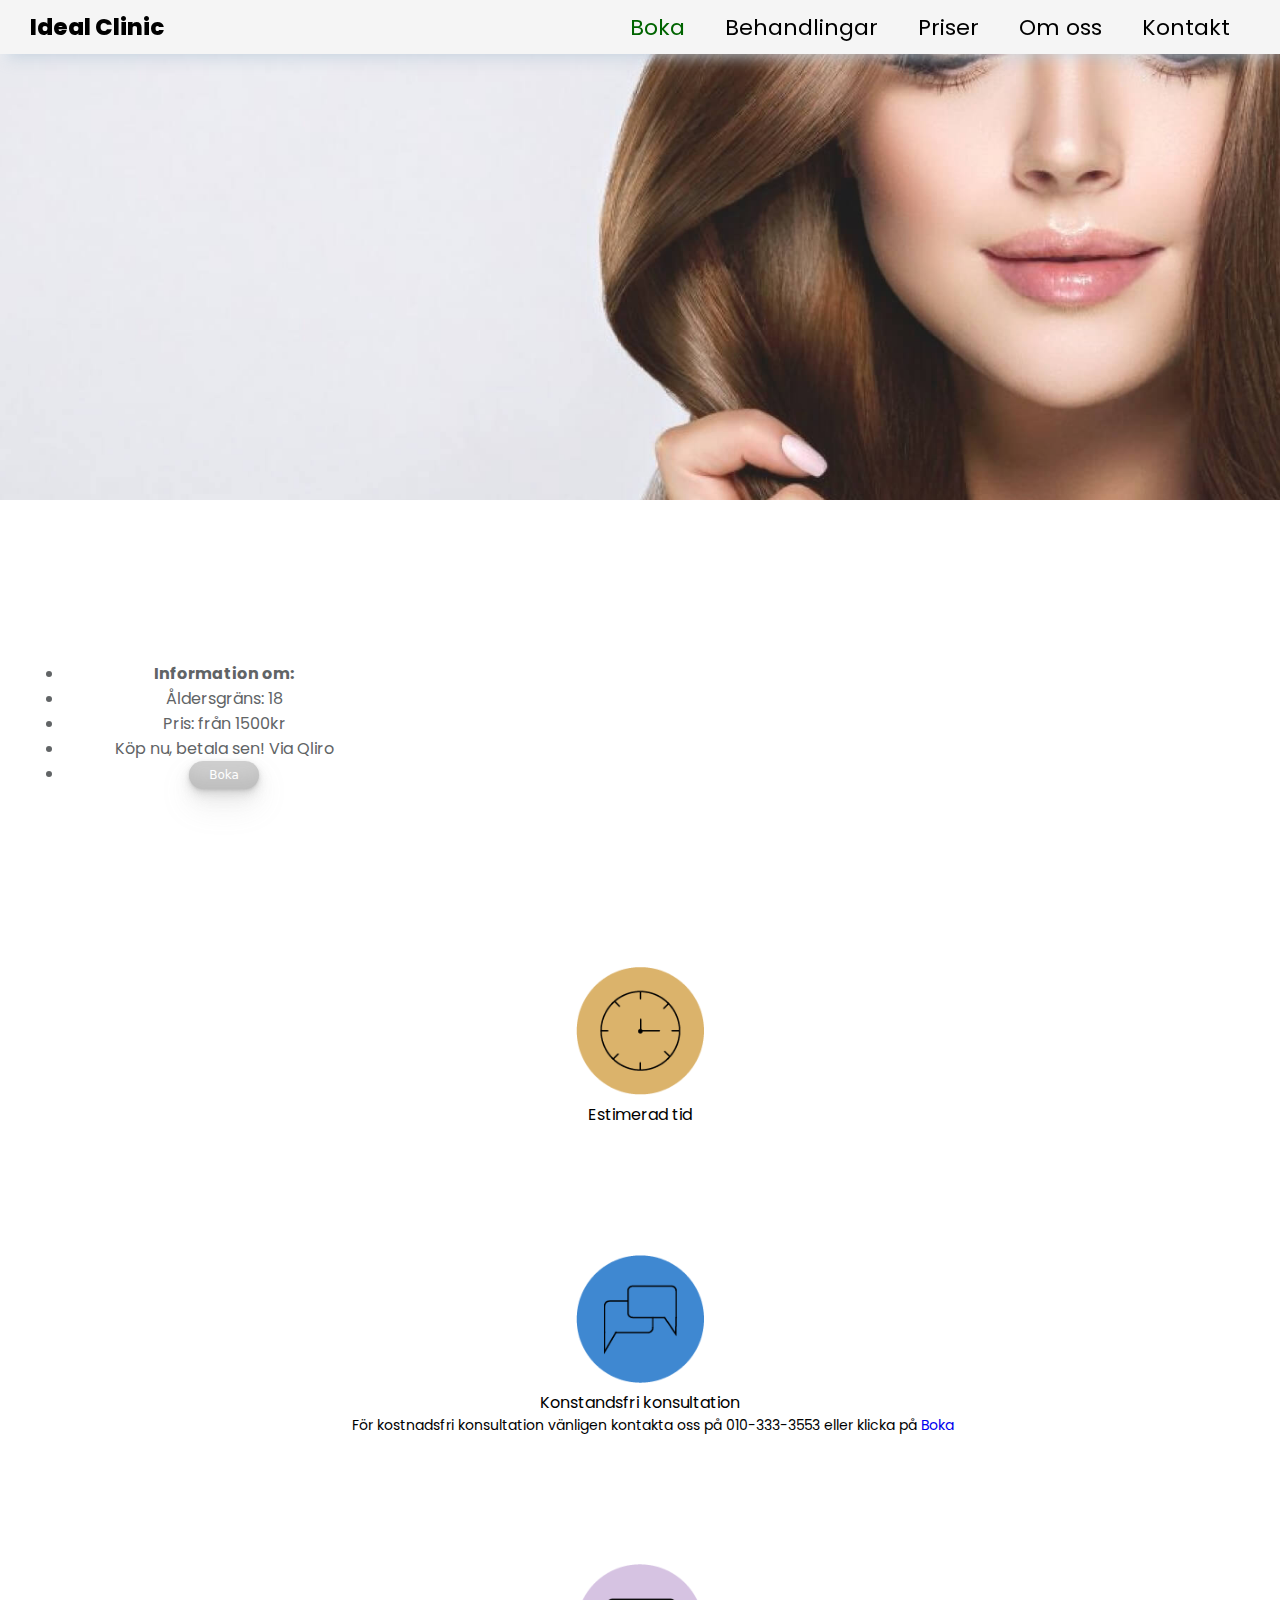
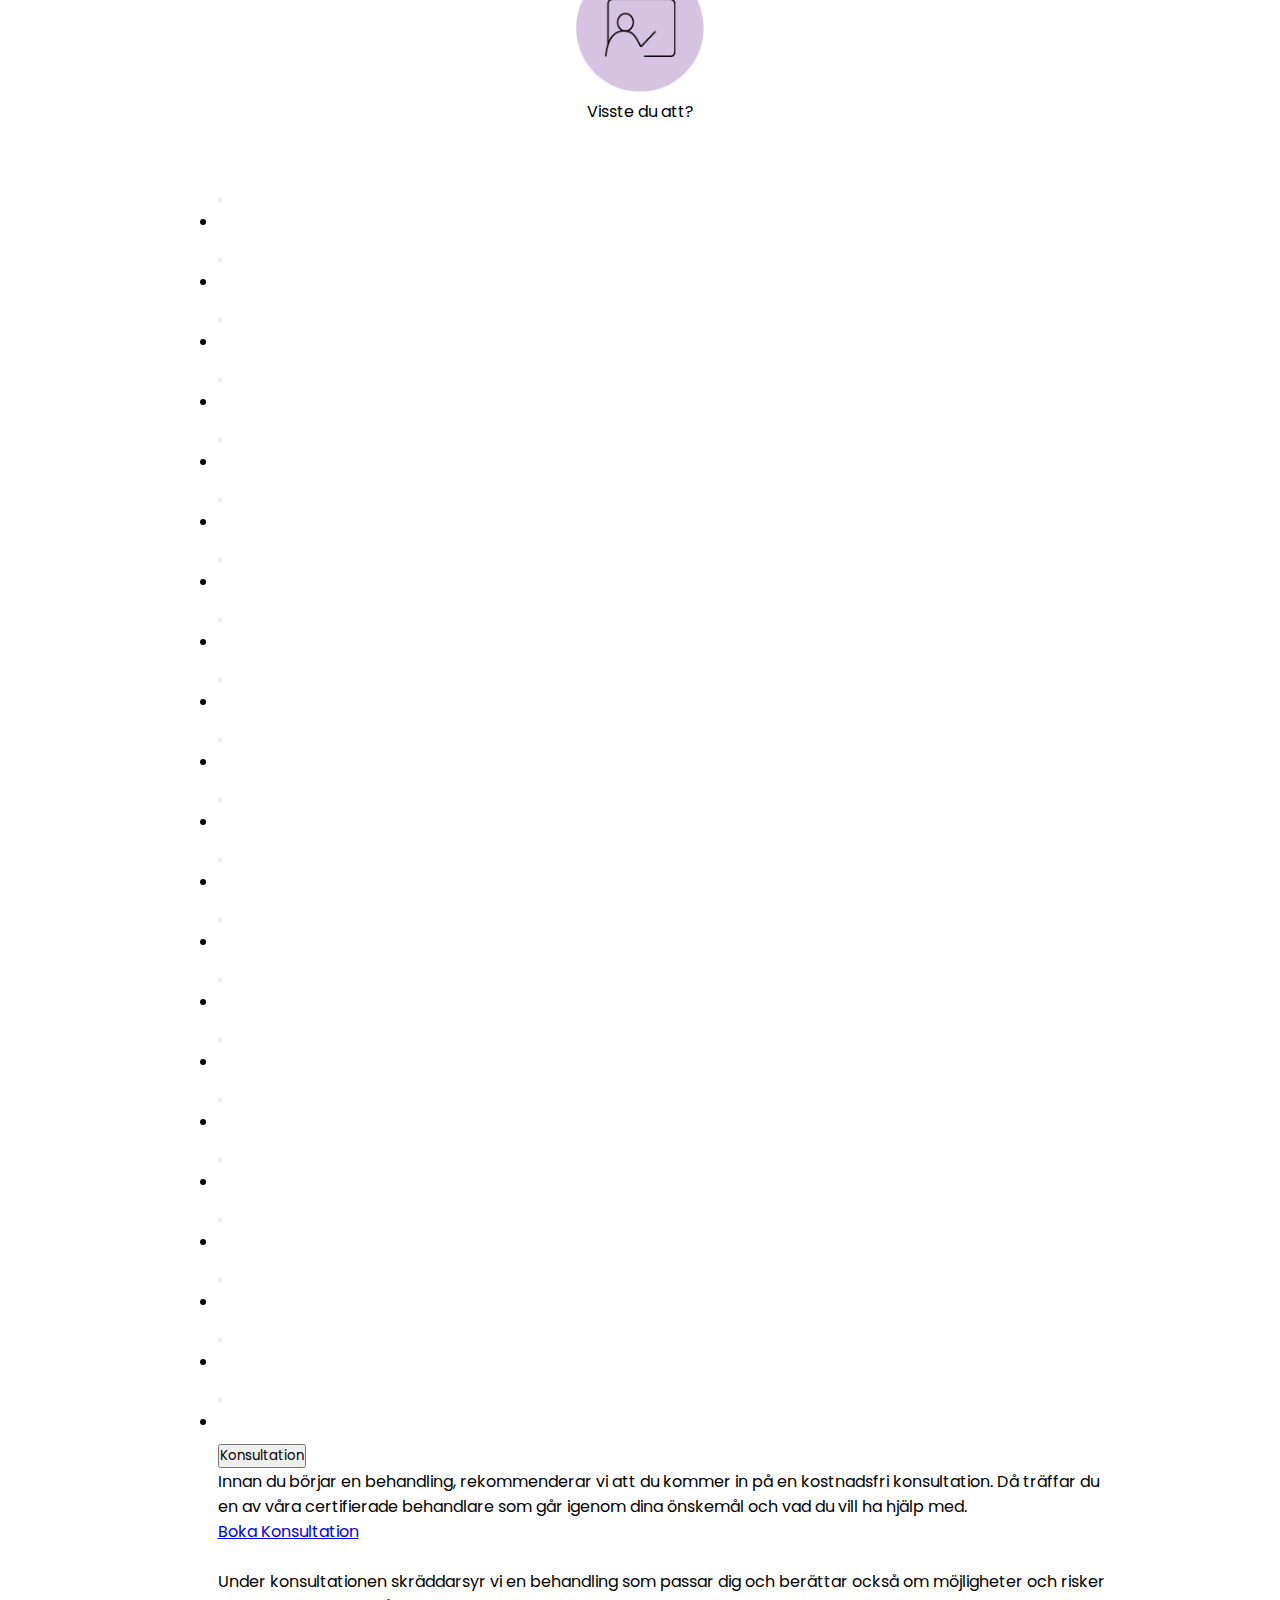
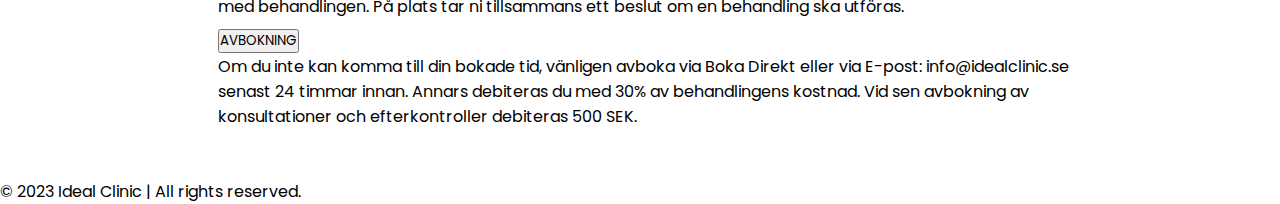
==== behandlingar.html @ f73b35e4 "Inserted info and screen adapt" ====
<!DOCTYPE html>
<html lang="en">
<head>
    <meta charset="UTF-8">
    <meta http-equiv="X-UA-Compatible" content="IE=edge">
    <meta name="viewport" content="width=device-width, initial-scale=1.0">
    <title>Behandlingar</title>
    <link rel="preconnect" href="https://fonts.googleapis.com" />
    <link rel="preconnect" href="https://fonts.gstatic.com" crossorigin />
    <link href="https://fonts.googleapis.com/css2?family=Poppins:wght@300&display=swap"rel="stylesheet"/>
    <link
    href="https://cdn.jsdelivr.net/npm/bootstrap@5.3.0-alpha1/dist/css/bootstrap.min.css"
    rel="stylesheet"
    integrity="sha384-GLhlTQ8iRABdZLl6O3oVMWSktQOp6b7In1Zl3/Jr59b6EGGoI1aFkw7cmDA6j6gD"
    crossorigin="anonymous"/>
    <script src="./js/app.js" defer></script>
    <script src="./js/behandlingar.js" defer></script>
    <link rel="stylesheet" href="./styles/behandlingarstyles.css">
</head>
<body>

<header>
        <a href="index.html" id="MainLogo" class="logoNav">Ideal Clinic</a>
        <div class="hamburger-on"></div>
        <ul class="nav-links">
          <li><a id="bokaText" href="#">Boka </a></li>
          <li><a href="index.html">Behandlingar </a></li>
          <li><a href="priser.html">Priser </a></li>
          <li><a href="omoss.html">Om oss </a></li>
          <li><a href="kontakt.html">Kontakt </a></li>
        </ul> 
      </header>



      <div class="toast-container position-fixed bottom-0 end-0 p-3">
        <div class="toast toast-bottom-center" id="toast-example" role="alert" aria-live="assertive" aria-atomic="true">
          <div class="toast-header">
            <strong class="me-auto">Välkommen!</strong>
            <button type="button" class="btn-close" data-bs-dismiss="toast" aria-label="Close"></button>
          </div>
          <div class="toast-body">
            30% rabatt på samtliga behandlingar hela mars!
          </div>
        </div>
      </div>

        <div id ="niceHair" class="container1">
            <img id ="hairPic" src="./images/niceHair.jpg" alt="">
            <h5 id = "behandlingsRubrik"></h5>
        </div>

          <section id="shortSection">
              <div class="container">
                <div class="row">
                  
                  <div class="col-md-8" id = "shortAboutCol">
                    <table>
                      <div id="shortAbout">                      
                        <div id="shortTextAbout">
                            <h2 id="shortH2">
                                <span id="blueText">  <p id ="miniRubrik"></p></span>
                              </h2>
                                <div id = "textDiv">
                                      <p id="pshortText"></p>
                                      <p id ="miniRubrik2"></p>
                                      <p id ="firststyckeText"></p>
                                      <p id ="miniRubrik3"></p>
                                      <p id ="secondstyckeText"></p>
                                      <h6 id ="miniRubrik4"></h6>
                                      <p id ="thirdstyckeText"></p>
                                      <h6 id ="miniRubrik5"></h6>
                                      <p id = "fourthstyckeText"></p>
                                </div>
                            </div>
                       </div>
                    </table>
                  </div>

                  <div class="col-md-4" id="shortAboutDol">
                    <table>
                        <div id = "infoCard"class="card" style="width: 20rem;">
                          <ul class="list-group list-group-flush">
                            <li class="list-group-item" id ="informationomRubrik"><h4>Information om:</h4><h6 id ="informationOm"></h6> </li>
                            <li class="list-group-item">Åldersgräns: 18</li>
                            <li class="list-group-item" id ="InfoCardPrice">Pris: från 1500kr</li>
                            <li class="list-group-item">Köp nu, betala sen! Via Qliro</li>
                            <li class="list-group-item"><button id ="infocardBooka">Boka</button></li>

                          </ul>
                        </div>
                    </table>
                </div>
              </div>
          </section>

          <div class="row">

            <div class="col-md-4">
              <table>
                <div class ="funnyImageTextDiv">
                  <img  class ="funnyImage" src="./images/EstimeradTid.png" alt="">
                  <p>Estimerad tid</p>
                  <p class = "funnyimageText" id ="EstimeradTidText"></p>
                </div>
              </table>
            </div>

            <div class="col-md-4">
              <table>
                
                <div class ="funnyImageTextDiv">

                    <img class ="funnyImage" src="./images/KostandsfriKonsultation.png" alt="">
                    <p>Konstandsfri konsultation</p>
                    <!-- lägg href här t boka.se på boka -->
                    <p class = "funnyimageText" id ="konsultationstext">För kostnadsfri konsultation vänligen kontakta oss på 010-333-3553 eller klicka på <a id ="bokaSneaky"href="https://www.bokadirekt.se/places/ideal-clinic-50596">Boka</a></p>

                </div>
              </table>
            </div>
            <div class="col-md-4">
              <table>
                <div class ="funnyImageTextDiv">                
                  <img class ="funnyImage" src="./images/VissteduAtt.png" alt="">
                  <p>Visste du att?</p>
                  <p class = "funnyimageText" id ="vissteduAtt"></p>                
                </div>
              </table>
            </div>
          </div>

          <!-- #region Accordion -->

        <div class="accordion" id="accordionExample">
        <div class="accordion-item">
          <h2 class="accordion-header" id="headingOne">
            <button id = "dragspel1Rubrik" class="accordion-button collapsed" type="button" data-bs-toggle="collapse" data-bs-target="#collapseOne" aria-expanded="false" aria-controls="collapseOne">
            </button>
          </h2>
          <div id="collapseOne" class="accordion-collapse collapse" aria-labelledby="headingOne" data-bs-parent="#accordionExample">
            <div class="accordion-body">

              <ul>
                <li id ="dragspelFirstTip"></li>
              </ul>

            </div>
          </div>
        </div>
        <div class="accordion-item">
          <h2 class="accordion-header" id="headingTwo">
            <button id = "dragspel2Rubrik" class="accordion-button collapsed" type="button" data-bs-toggle="collapse" data-bs-target="#collapseTwo" aria-expanded="false" aria-controls="collapseTwo">
            </button>
          </h2>
          <div id="collapseTwo" class="accordion-collapse collapse" aria-labelledby="headingTwo" data-bs-parent="#accordionExample">
            <div class="accordion-body">

              <ul>

                <li id ="dragspel2FirstTip"></li>
              
                
              </ul>

            </div>
          </div>
        </div>
        
        <div class="accordion-item">
          <h2 class="accordion-header" id="headingThree">
            <button  id = "dragspel3Rubrik"class="accordion-button collapsed" type="button" data-bs-toggle="collapse" data-bs-target="#collapseThree" aria-expanded="false" aria-controls="collapseThree">
            </button>
          </h2>
          <div id="collapseThree" class="accordion-collapse collapse" aria-labelledby="headingThree" data-bs-parent="#accordionExample">
            <div class="accordion-body">
              <ul>

                <li id ="dragspel3FirstTip"></li>
              
              </ul>

            </div>
          </div>
        </div>



        <div class="accordion-item">
          <h2 class="accordion-header" id="headingFour">
            <button  id = "dragspel4Rubrik"class="accordion-button collapsed" type="button" data-bs-toggle="collapse" data-bs-target="#collapseFour" aria-expanded="false" aria-controls="collapseFour">
            </button>
          </h2>
          <div id="collapseFour" class="accordion-collapse collapse" aria-labelledby="headingFour" data-bs-parent="#accordionExample">
            <div class="accordion-body">
              <ul>
                <li id ="dragspel4FirstTip"></li>              
              </ul>

            </div>
          </div>
        </div>



        <div class="accordion-item">
          <h2 class="accordion-header" id="headingFive">
            <button  id = "dragspel5Rubrik"class="accordion-button collapsed" type="button" data-bs-toggle="collapse" data-bs-target="#collapseFive" aria-expanded="false" aria-controls="collapseFive">
            </button>
          </h2>
          <div id="collapseFive" class="accordion-collapse collapse" aria-labelledby="headingFive" data-bs-parent="#accordionExample">
            <div class="accordion-body">
              <ul>

                <li id ="dragspel5FirstTip"></li>
              
              </ul>

            </div>
          </div>
        </div>


        <div class="accordion-item">
          <h2 class="accordion-header" id="headingSix">
            <button  id = "dragspel6Rubrik"class="accordion-button collapsed" type="button" data-bs-toggle="collapse" data-bs-target="#collapseSix" aria-expanded="false" aria-controls="collapseSix">
            </button>
          </h2>
          <div id="collapseSix" class="accordion-collapse collapse" aria-labelledby="headingSix" data-bs-parent="#accordionExample">
            <div class="accordion-body">
              <ul>

                <li id ="dragspel6FirstTip"></li>
              
              </ul>

            </div>
          </div>
        </div>


        <div class="accordion-item">
          <h2 class="accordion-header" id="headingSeven">
            <button  id = "dragspel7Rubrik"class="accordion-button collapsed" type="button" data-bs-toggle="collapse" data-bs-target="#collapseSeven" aria-expanded="false" aria-controls="collapseSeven">
            </button>
          </h2>
          <div id="collapseSeven" class="accordion-collapse collapse" aria-labelledby="headingSeven" data-bs-parent="#accordionExample">
            <div class="accordion-body">
              <ul>
                <li id ="dragspel7FirstTip"></li>
              </ul>
            </div>
          </div>
        </div>

        <div class="accordion-item">
          <h2 class="accordion-header" id="headingEight">
            <button id="dragspel8Rubrik" class="accordion-button collapsed" type="button" data-bs-toggle="collapse" data-bs-target="#collapseEight" aria-expanded="false" aria-controls="collapseEight">
            </button>
          </h2>
          <div id="collapseEight" class="accordion-collapse collapse" aria-labelledby="headingEight" data-bs-parent="#accordionExample">
            <div class="accordion-body">
              <ul>
                <li id="dragspel8FirstTip"></li>
              </ul>
            </div>
          </div>
        </div>

        
        <div class="accordion-item">
          <h2 class="accordion-header" id="headingNine">
            <button id="dragspel9Rubrik" class="accordion-button collapsed" type="button" data-bs-toggle="collapse" data-bs-target="#collapseNine" aria-expanded="false" aria-controls="collapseNine">
            </button>
          </h2>
          <div id="collapseNine" class="accordion-collapse collapse" aria-labelledby="headingNine" data-bs-parent="#accordionExample">
            <div class="accordion-body">
              <ul>
                <li id="dragspel9FirstTip"></li>
              </ul>
            </div>
          </div>
        </div>
        


        <div class="accordion-item">
          <h2 class="accordion-header" id="headingTen">
            <button id="dragspel10Rubrik" class="accordion-button collapsed" type="button" data-bs-toggle="collapse" data-bs-target="#collapseTen" aria-expanded="false" aria-controls="collapseTen">
            </button>
          </h2>
          <div id="collapseTen" class="accordion-collapse collapse" aria-labelledby="headingTen" data-bs-parent="#accordionExample">
            <div class="accordion-body">
              <ul>
                <li id="dragspel10FirstTip"></li>
              </ul>
            </div>
          </div>
        </div>

        
        <div class="accordion-item">
          <h2 class="accordion-header" id="headingEleven">
            <button id="dragspel11Rubrik" class="accordion-button collapsed" type="button" data-bs-toggle="collapse" data-bs-target="#collapseEleven" aria-expanded="false" aria-controls="collapseEleven">
            </button>
          </h2>
          <div id="collapseEleven" class="accordion-collapse collapse" aria-labelledby="headingEleven" data-bs-parent="#accordionExample">
            <div class="accordion-body">
              <ul>
                <li id="dragspel11FirstTip"></li>
              </ul>
            </div>
          </div>
        </div>


        <div class="accordion-item">
          <h2 class="accordion-header" id="headingTwelve">
            <button id="dragspel12Rubrik" class="accordion-button collapsed" type="button" data-bs-toggle="collapse" data-bs-target="#collapseTwelve" aria-expanded="false" aria-controls="collapseTwelve">
            </button>
          </h2>
          <div id="collapseTwelve" class="accordion-collapse collapse" aria-labelledby="headingTwelve" data-bs-parent="#accordionExample">
            <div class="accordion-body">
              <ul>
                <li id="dragspel12FirstTip"></li>
              </ul>
            </div>
          </div>
        </div>





        <div class="accordion-item">
          <h2 class="accordion-header" id="headingThirteen">
            <button id="dragspel13Rubrik" class="accordion-button collapsed" type="button" data-bs-toggle="collapse" data-bs-target="#collapseThirteen" aria-expanded="false" aria-controls="collapseThirteen">
            </button>
          </h2>
          <div id="collapseThirteen" class="accordion-collapse collapse" aria-labelledby="headingThirteen" data-bs-parent="#accordionExample">
            <div class="accordion-body">
              <ul>
                <li id="dragspel13FirstTip"></li>
              </ul>
            </div>
          </div>
        </div>

        
        <div class="accordion-item">
          <h2 class="accordion-header" id="headingFourteen">
            <button id="dragspel14Rubrik" class="accordion-button collapsed" type="button" data-bs-toggle="collapse" data-bs-target="#collapseFourteen" aria-expanded="false" aria-controls="collapseFourteen">
            </button>
          </h2>
          <div id="collapseFourteen" class="accordion-collapse collapse" aria-labelledby="headingFourteen" data-bs-parent="#accordionExample">
            <div class="accordion-body">
              <ul>
                <li id="dragspel14FirstTip"></li>
              </ul>
            </div>
          </div>
        </div>
        


        <div class="accordion-item">
          <h2 class="accordion-header" id="headingFifteen">
            <button id="dragspel15Rubrik" class="accordion-button collapsed" type="button" data-bs-toggle="collapse" data-bs-target="#collapseFifteen" aria-expanded="false" aria-controls="collapseFifteen">
            </button>
          </h2>
          <div id="collapseFifteen" class="accordion-collapse collapse" aria-labelledby="headingFifteen" data-bs-parent="#accordionExample">
            <div class="accordion-body">
              <ul>
                <li id="dragspel15FirstTip"></li>
              </ul>
            </div>
          </div>
        </div>

        
        <div class="accordion-item">
          <h2 class="accordion-header" id="headingSixteen">
            <button id="dragspel16Rubrik" class="accordion-button collapsed" type="button" data-bs-toggle="collapse" data-bs-target="#collapseSixteen" aria-expanded="false" aria-controls="collapseSixteen">
            </button>
          </h2>
          <div id="collapseSixteen" class="accordion-collapse collapse" aria-labelledby="headingSixteen" data-bs-parent="#accordionExample">
            <div class="accordion-body">
              <ul>
                <li id="dragspel16FirstTip"></li>
              </ul>
            </div>
          </div>
        </div>

        <div class="accordion-item">
          <h2 class="accordion-header" id="headingSeventeen">
            <button id="dragspel17Rubrik" class="accordion-button collapsed" type="button" data-bs-toggle="collapse" data-bs-target="#collapseSeventeen" aria-expanded="false" aria-controls="collapseSeventeen">
            </button>
          </h2>
          <div id="collapseSeventeen" class="accordion-collapse collapse" aria-labelledby="headingSeventeen" data-bs-parent="#accordionExample">
            <div class="accordion-body">
              <ul>
                <li id="dragspel17FirstTip"></li>
              </ul>
            </div>
          </div>
        </div>

        
        <div class="accordion-item">
          <h2 class="accordion-header" id="headingEighteen">
            <button id="dragspel18Rubrik" class="accordion-button collapsed" type="button" data-bs-toggle="collapse" data-bs-target="#collapseEighteen" aria-expanded="false" aria-controls="collapseEighteen">
            </button>
          </h2>
          <div id="collapseEighteen" class="accordion-collapse collapse" aria-labelledby="headingEighteen" data-bs-parent="#accordionExample">
            <div class="accordion-body">
              <ul>
                <li id="dragspel18FirstTip"></li>
              </ul>
            </div>
          </div>
        </div>


        <div class="accordion-item">
          <h2 class="accordion-header" id="headingNineteen">
            <button id="dragspel19Rubrik" class="accordion-button collapsed" type="button" data-bs-toggle="collapse" data-bs-target="#collapseNineteen" aria-expanded="false" aria-controls="collapseNineteen">
            </button>
          </h2>
          <div id="collapseNineteen" class="accordion-collapse collapse" aria-labelledby="headingNineteen" data-bs-parent="#accordionExample">
            <div class="accordion-body">
              <ul>
                <li id="dragspel19FirstTip"></li>
              </ul>
            </div>
          </div>
        </div>



        <div class="accordion-item">
          <h2 class="accordion-header" id="headingTwenty">
            <button id="dragspel20Rubrik" class="accordion-button collapsed" type="button" data-bs-toggle="collapse" data-bs-target="#collapseTwenty" aria-expanded="false" aria-controls="collapseTwenty">
            </button>
          </h2>
          <div id="collapseTwenty" class="accordion-collapse collapse" aria-labelledby="headingTwenty" data-bs-parent="#accordionExample">
            <div class="accordion-body">
              <ul>
                <li id="dragspel20FirstTip"></li>
              </ul>
            </div>
          </div>
        </div>
        

        <div class="accordion-item">
          <h2 class="accordion-header" id="headingTwentyOne">
            <button id="dragspel21Rubrik" class="accordion-button collapsed" type="button" data-bs-toggle="collapse" data-bs-target="#collapseTwentyOne" aria-expanded="false" aria-controls="collapseTwentyOne">
            </button>
          </h2>
          <div id="collapseTwentyOne" class="accordion-collapse collapse" aria-labelledby="headingTwentyOne" data-bs-parent="#accordionExample">
            <div class="accordion-body">
              <ul>
                <li id="dragspelTwentyFirstTip"></li>
              </ul>
            </div>
          </div>
        </div>
        
                

        <div class="accordion-item">
          <h2 class="accordion-header" id="headingTwentyTwo">
            <button class="accordion-button collapsed" type="button" data-bs-toggle="collapse" data-bs-target="#collapseTwentyTwo" aria-expanded="false" aria-controls="collapseOne">
            Konsultation</button>
          </h2>
          <div id="collapseTwentyTwo" class="accordion-collapse collapse" aria-labelledby="headingTwentyTwo" data-bs-parent="#accordionExample">
            <div class="accordion-body">

              <ul>
                <p>Innan du börjar en behandling, rekommenderar vi att du kommer in på en kostnadsfri konsultation. Då träffar du en av våra certifierade behandlare som går igenom dina önskemål och vad du vill ha hjälp med. <br> 
                  <a href="https://www.bokadirekt.se/boka-tjanst/ideal-clinic-50596/konsultation-injektion-forstagangsbesok-2046921">Boka Konsultation</a> <br>
                  <br> Under konsultationen skräddarsyr vi en behandling som passar dig och berättar också om möjligheter och risker med behandlingen. På plats tar ni tillsammans ett beslut om en behandling ska utföras.</p>
              </ul>

            </div>
          </div>
        </div>




        <div class="accordion-item">
          <h2 class="accordion-header" id="headingKonsultation">
            <button class="accordion-button collapsed" type="button" data-bs-toggle="collapse" data-bs-target="#collapseKonsultation" aria-expanded="false" aria-controls="collapseOne">
            AVBOKNING</button>
          </h2>
          <div id="collapseKonsultation" class="accordion-collapse collapse" aria-labelledby="headingKonsultation" data-bs-parent="#accordionExample">
            <div class="accordion-body">

              <ul>
                <p>Om du inte kan komma till din bokade tid, vänligen avboka via Boka Direkt eller via E-post: info@idealclinic.se senast 24 timmar innan. Annars debiteras du med 30% av behandlingens kostnad. Vid sen avbokning av konsultationer och efterkontroller debiteras 500 SEK.</p>
              </ul>

            </div>
          </div>
        </div>

      </div>
              <!-- #endregion -->


      <footer class="bg-dark text-white-50 text-start">
        &copy; 2023 Ideal Clinic | All rights reserved. 
      </footer>

      <script src="https://cdn.jsdelivr.net/npm/bootstrap@5.3.0-alpha1/dist/js/bootstrap.bundle.min.js" integrity="sha384-w76AqPfDkMBDXo30jS1Sgez6pr3x5MlQ1ZAGC+nuZB+EYdgRZgiwxhTBTkF7CXvN" crossorigin="anonymous"></script>

</body>
</html>
---- styles/behandlingarstyles.css ----
/* #region Intro */
*{
    margin:0;
    padding:0;
    box-sizing:border-box;
    font-family: 'Poppins', sans-serif;
}

/* Ta bort nedan om det inte gör ngt */
body{
  width: 100%;
}

header{
  
  display:flex;
  justify-content: space-between;
  align-items: center;
  padding: 10px 30px;
  position: fixed;
  width:100%;
  top:0;
  padding: 2;
  transition:250ms;
  z-index:10;  
  background-color:whitesmoke;
  box-shadow: rgba(136, 165, 191, 0.48) 6px 2px 16px 0px, rgba(255, 255, 255, 0.8) -6px -2px 16px 0px;

}

header h4{

    position: absolute;
    left: 10%;
    bottom: 1rem;
    font-size: 1.6rem;
}

#MainLogo
{
  color:black;
}

#MainLogo:hover
{
  color:#616466;
  font-size: 20px; 
}
/* #endregion*/


/*#region Nav*/


#bokaText{
    color:darkgreen;
  }
  #bokaText:hover{
    color:lightgreen;
  }


  .nav-links{

    position:absolute;
    right:0;
    top: 5vh;
    width: 60%;
    height:70vh;
    background: rgb(217, 213, 213);
  
    display:none;
    flex-direction: column;
    justify-content: center;
    align-items: center;
    animation:menu_animation 500ms
    ease-in-out;
  }
  
  
  .show-navlinks{
  
    display: flex;
  
  }
  
  
  @keyframes menu_animation{
  
    from{
  
      opacity:0;
      tranform:translateX(100%);
  
    }
  
    to{
      opacity:1;
      tranform:translateX(0%);
    }
  
  }
  
  
  .logoNav{
  
  
    text-decoration: none;
    font-size: 1.3rem;
    font-weight: 800;
  
    /*  */
  
    color:var(rgb(219, 210, 210));
    transition: 250ms;
  }
  
  header ul li{
  
    list-style:none;
    margin:20px 0;
  
  }
  
  header ul li a{
  
    text-decoration: none;
    padding:10px 30px;
    font-size:1rem;
    color:var(--grey);
    transition: 250ms; 
  }
  
  header ul li a:hover{
  
    color:var(--blue-dark);
  
  }
  
  
  
  .hamburger-on{
      background: url('../assets/hamburger.svg');
      width: 30px;
      height: 30px;
      background-size: contain;
      background-repeat: no-repeat;
      background-position: center;  
      cursor:pointer;
      transition:250ms ease-in-out;
      
  }
  
  
  .hamburger-off{
  
    padding:9px;
    background:url('../assets/xsolid.svg');
    background-size:contain;
    background-repeat:no-repeat;
    background-position:center;
    width: 25px;
    height: 25px;
    cursor:pointer;
    transition:250ms ease-in-out;
    
  }
  
  
  
  
  
  
  
  /* För större skärm */
  
  @media screen and (min-width:1000px){
  
    .nav-links{
  
      display:flex;
      flex-direction: row;
      position:unset;
      width: auto;
      height: auto;
      background: none;
  
    }
  
    header ul{
  
      display:flex;
  
    }
  
    header ul li{
  
      margin:0;
  
    }
  
    header ul li a{
  
      padding:0;
      margin:5px 20px;
      font-size:22px;
  
    }
  
    .hamburger-on{
      display:none;
    }
  
    .logoNav{
      font-size:23px;
    }
  
  
    /* Mobilainställningar ;) */
  
  
  
  }
  
  

/*#endregion  */


/* #region css utförs i sekvens med start från topp. DETTA ÄR HUVUDINNEHÅLL FÖR BEHANDLINGSSIDANS CSS*/
#behandlingsRubrik
{
  margin-left: 5%;
  padding-top: 20px;
}

.container1 {
  position: relative;
  width: 100%;
}

.container1 #behandlingsRubrik
  {
    position: absolute;
    top: 85%;
  }


  #hairPic {
    width: 100vw;;
    height: 50vh;
    object-fit: cover;
  }
  
  

#behandlingMainInfo
{

  margin-top: 2%;
  margin-left: 0%;
  width: 100%;
  height: fit-content;
  border: solid 1px;
}

#miniRubrik{
  font-size: 22px;
  margin-bottom: 0%;
}

#miniRubrik2
{
  font-size: 18px;
}

#textDiv{
   font-size: 14px;
}


@media (min-width: 769px) {
  #textDiv {
    font-size: 18px;

  }
}


/* MobileDevice mode below */

@media (max-width: 800px) {

  #hairPic {
    width: 100vw;;
    height: 100%;
    margin-left: 0%;
  }


  #behandlingsRubrik
  {
    margin-top: 0%;
    margin-left: 5%;
  }

  .container1{  
    margin-left: 0%;
  }

  .container1 #behandlingsRubrik
  {
    position: absolute;
    top: 80%;
    left: 1%;
  
  }

  #miniRubrik{
    font-size: 22px;
  }

  .nav-links
  {

    box-shadow: inset 0 3px 6px rgba(0,0,0,0.16), 0 4px 6px rgba(0,0,0,0.45);
    border-radius: 10px;

  }

}



/* #region BlurAnimation för behandlingar samt  fortsättning textinnehåll */


.container
{
    width: 100%;
}


#infoCard
{
  margin-top: 10%;  
  height: fit-content;
  color: #616466;
  text-align: center;
  margin-left: 5%;
}


#infocardBooka
{
  
    /*Button design på infocard*/
  background-color: #cfcfcf;
  border-radius: 100px;
  box-shadow: rgba(118, 118, 118, 0.2) 0 -25px 18px -14px inset,
    rgba(132, 132, 132, 0.15) 0 1px 2px,
    rgba(110, 110, 110, 0.15) 0 2px 4px,
    rgba(118, 119, 119, 0.15) 0 4px 8px,
    rgba(133, 134, 134, 0.15) 0 8px 16px,
    rgba(146, 146, 146, 0.15) 0 16px 32px;
  color: rgb(255, 255, 255);
  cursor: pointer;
  font-family: CerebriSans-Regular, -apple-system, system-ui, Roboto, sans-serif;
  padding: 7px 20px;
  text-decoration: none;
  transition: all 250ms;
  border:0;
  font-size: 12px; /* adjust as needed */
}
#infocardBooka:hover
{

  background-color: rgb(60, 224, 60);

}





#blueText
{
  color:#616466;
}

#shortAbout
{
    margin-left: 0%;
} 






#shortSection
{
    margin-top: 2%;
    width: 100%;
    
}

#shortTextAbout {
  width: 100%;
  top: 10px;
  animation: text-focus-in 2s cubic-bezier(0.550, 0.085, 0.680, 0.530) both;
}


@keyframes text-focus-in {
  0% {
    filter: blur(12px);
    opacity: 0;
  }
  100% {
    filter: blur(0px);
    opacity: 1;
  }
}

/* #endregion */



/* #region Informationsbilder funnnyimage från lifetime */


.row {
  width: 100%;
  padding-bottom: 50px;
}

.funnyImage {
  width: 20%;
  height: auto;
}

.funnyImageTextDiv {
  margin-top: 10%;
  text-align: center;
}

#konsultationstext {
  margin-left: 2%;
}

.funnyimageText {
  font-size: 14px;
}

/* Media query for big screens */
@media only screen and (min-width: 1200px) {
  .funnyImage {
    width: 10%; /* Adjust the width to your desired size for big screens */
  }
}



#avbokningsBtn
{
  background-color: #616466;
  font-size: 15px;
  margin-left: 0%;

}
#avbokaBtnText
{
  font-size: 12px;
  margin-left: 0%;
}






.accordion{
  padding-bottom: 50px;
  width: 70%;
  margin-left: 17%;
}




.accordion-button:not(.collapsed){
  color:inherit;
  background: #616466;
  color: aliceblue;
  text-decoration: none;
}




#bokaSneaky
{
  text-decoration: none;
}

#bokaSneaky:hover{

  font-size: large;
  color: blue;

}


footer{ 
  margin-top: 0%;
  width:100%;

}



/* #endregion */
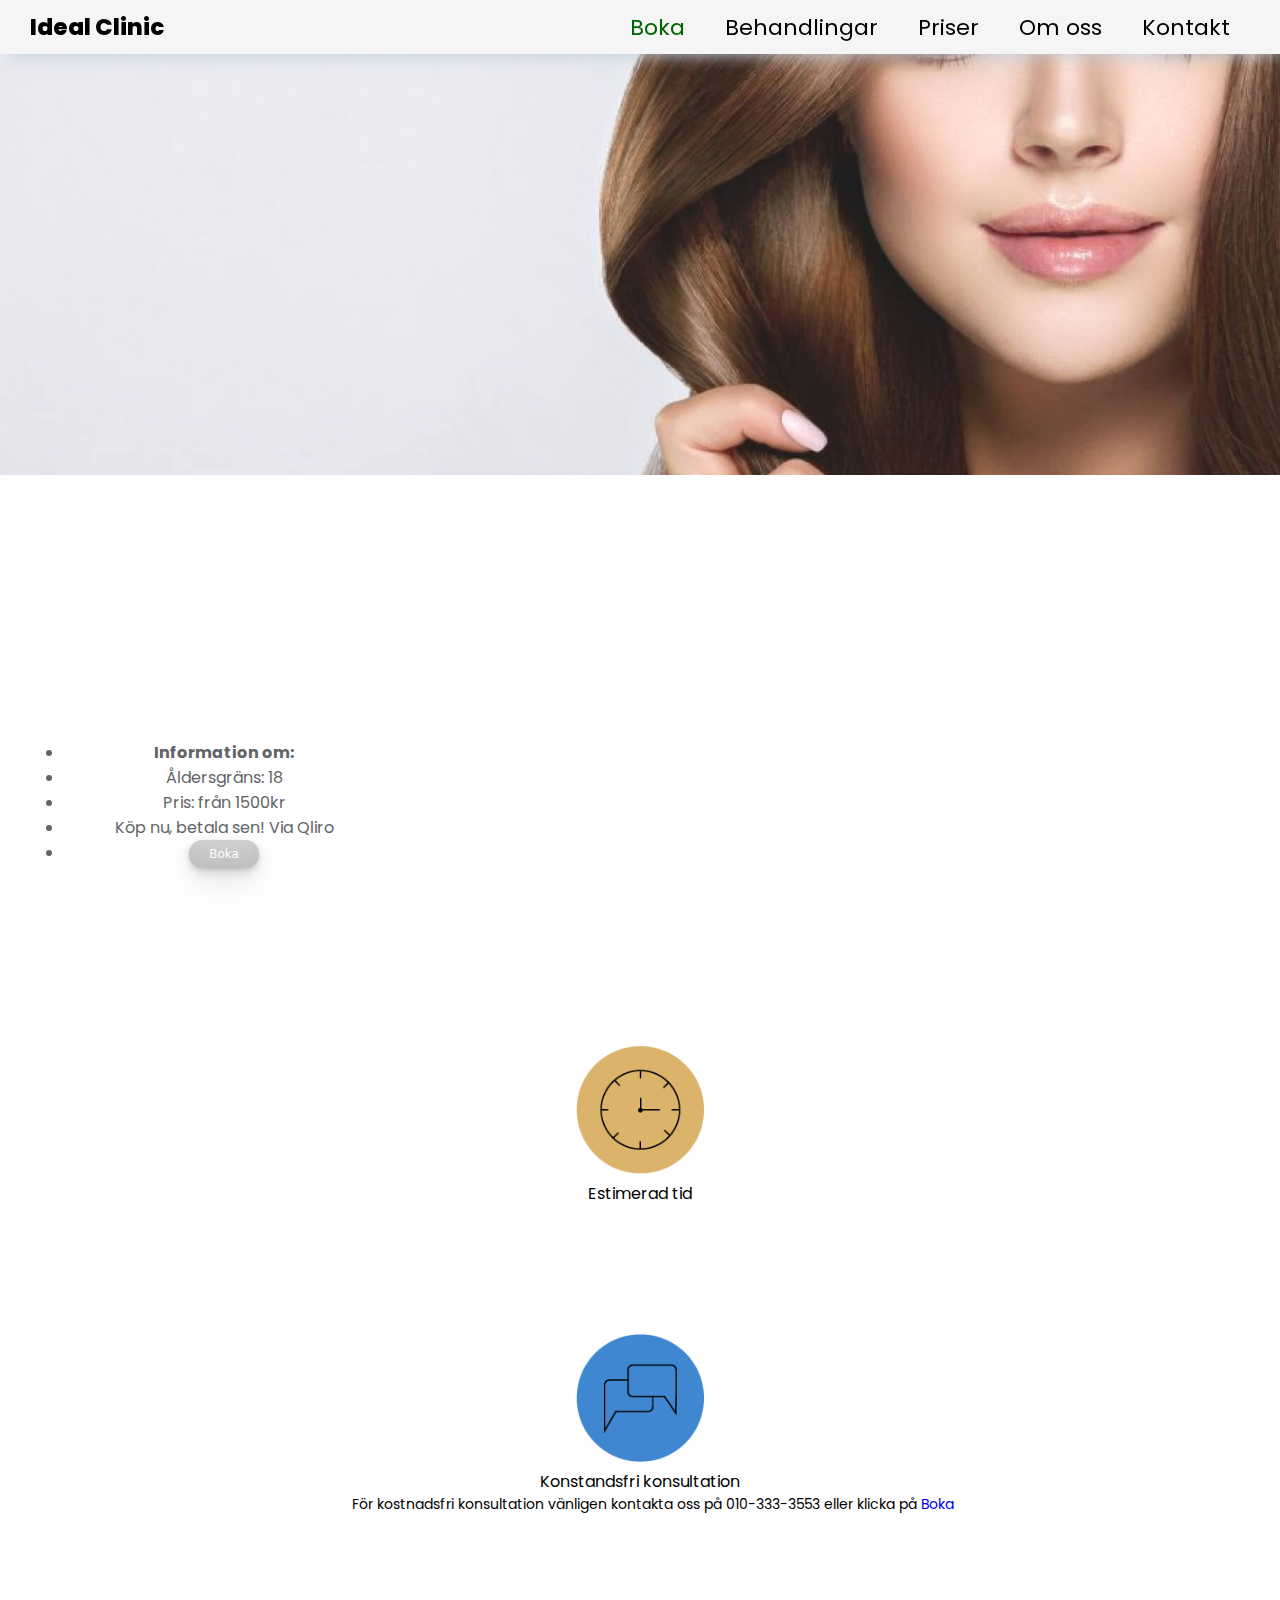
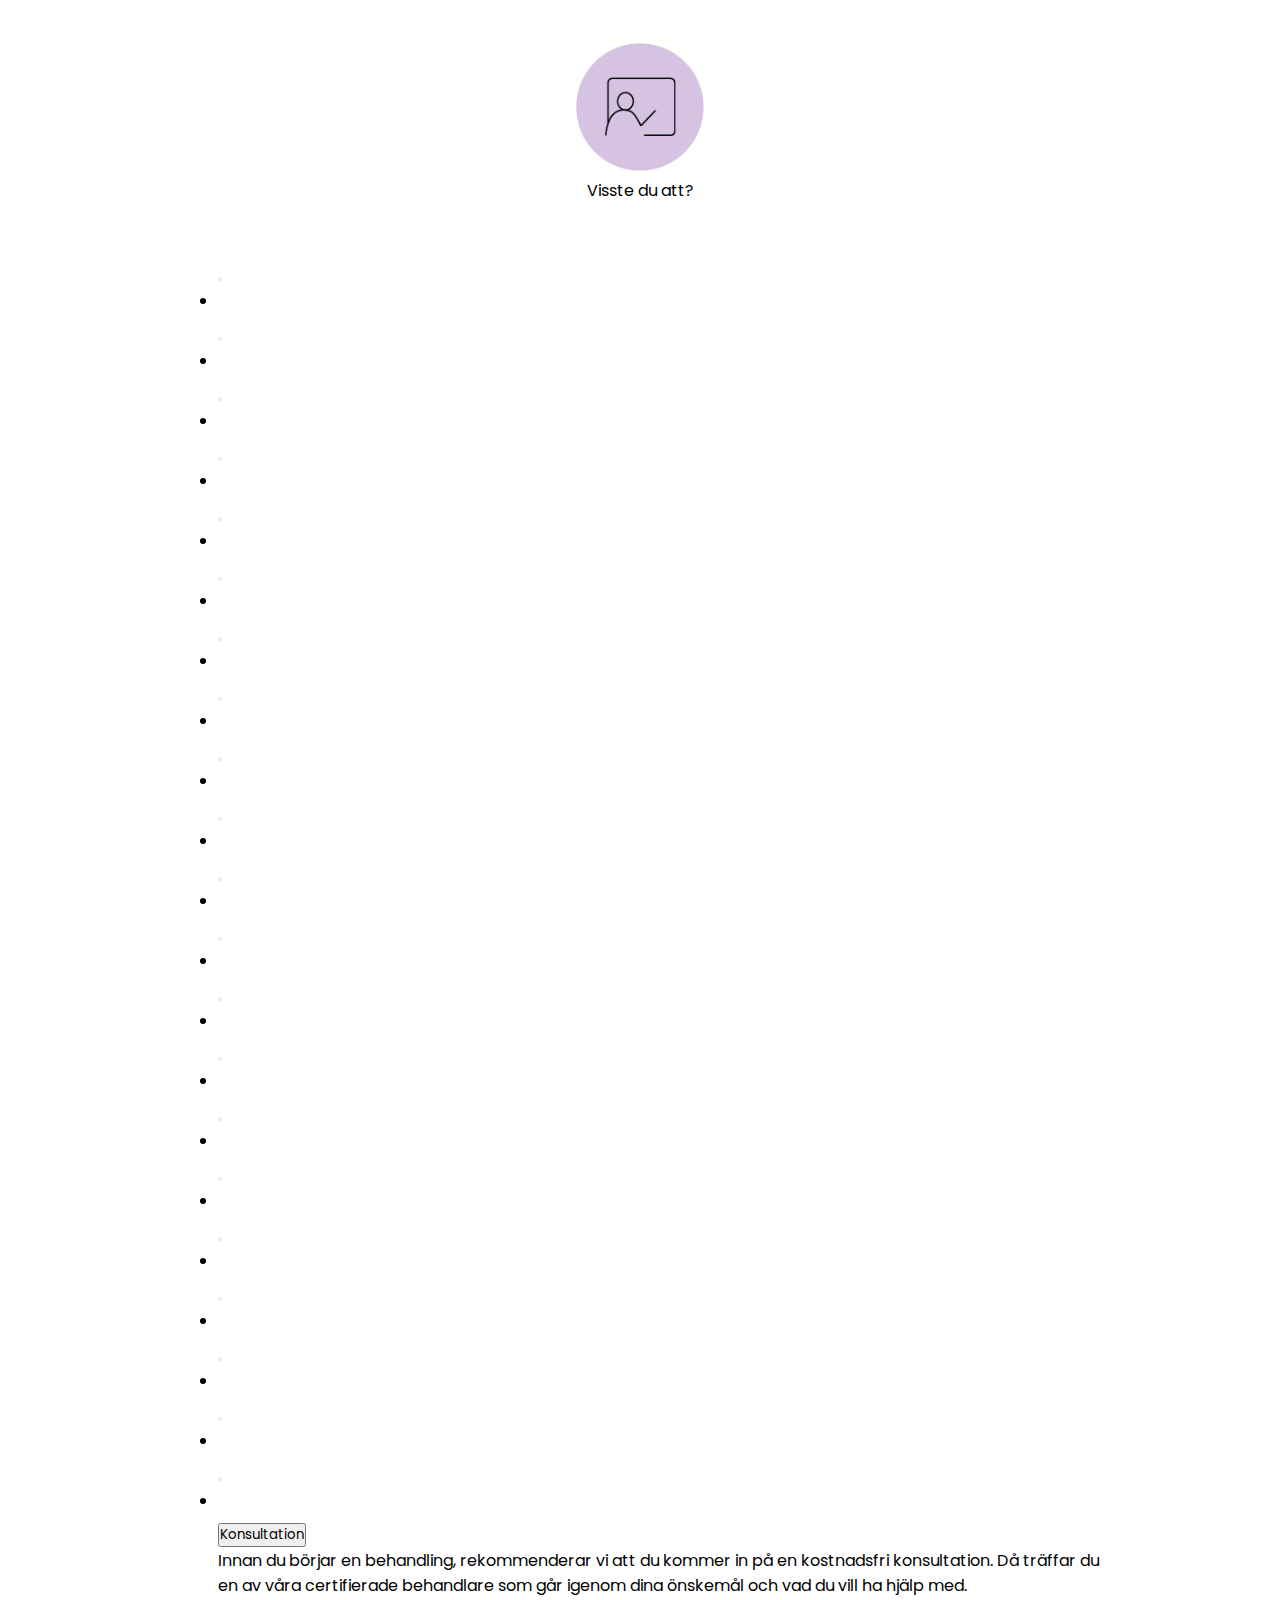
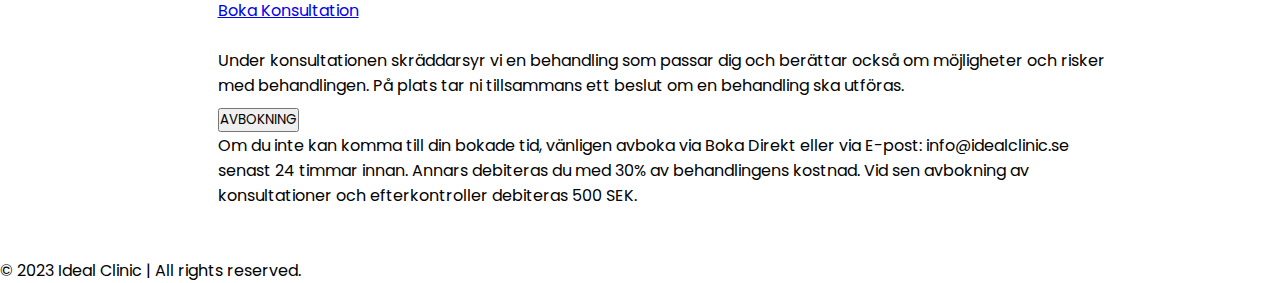
==== commit 0f75b2db: "Updated according to Elias Notes" ====
--- a/behandlingar.html
+++ b/behandlingar.html
@@ -36,11 +36,10 @@
       <div class="toast-container position-fixed bottom-0 end-0 p-3">
         <div class="toast toast-bottom-center" id="toast-example" role="alert" aria-live="assertive" aria-atomic="true">
           <div class="toast-header">
-            <strong class="me-auto">Välkommen!</strong>
+            <strong class="me-auto">Psst!</strong>
             <button type="button" class="btn-close" data-bs-dismiss="toast" aria-label="Close"></button>
           </div>
           <div class="toast-body">
-            30% rabatt på samtliga behandlingar hela mars!
           </div>
         </div>
       </div>
@@ -61,14 +60,17 @@
                             <h2 id="shortH2">
                                 <span id="blueText">  <p id ="miniRubrik"></p></span>
                               </h2>
+                              <br>
                                 <div id = "textDiv">
                                       <p id="pshortText"></p>
+                                      <br>
                                       <p id ="miniRubrik2"></p>
                                       <p id ="firststyckeText"></p>
                                       <p id ="miniRubrik3"></p>
                                       <p id ="secondstyckeText"></p>
                                       <h6 id ="miniRubrik4"></h6>
                                       <p id ="thirdstyckeText"></p>
+                                      <br>
                                       <h6 id ="miniRubrik5"></h6>
                                       <p id = "fourthstyckeText"></p>
                                 </div>
--- a/styles/behandlingarstyles.css
+++ b/styles/behandlingarstyles.css
@@ -66,10 +66,9 @@
     position:absolute;
     right:0;
     top: 5vh;
-    width: 60%;
-    height:70vh;
-    background: rgb(217, 213, 213);
-  
+    width: 40%;
+    height:60vh;
+    background: whitesmoke;
     display:none;
     flex-direction: column;
     justify-content: center;
@@ -80,9 +79,7 @@
   
   
   .show-navlinks{
-  
     display: flex;
-  
   }
   
   
@@ -104,7 +101,6 @@
   
   
   .logoNav{
-  
   
     text-decoration: none;
     font-size: 1.3rem;
@@ -273,6 +269,11 @@
 #miniRubrik2
 {
   font-size: 18px;
+}
+
+#miniRubrik5{
+  font-size: 18px;
+  margin-bottom: 2%;
 }
 
 #textDiv{
@@ -386,7 +387,7 @@
 
 #blueText
 {
-  color:#616466;
+  color:#000000;
 }
 
 #shortAbout
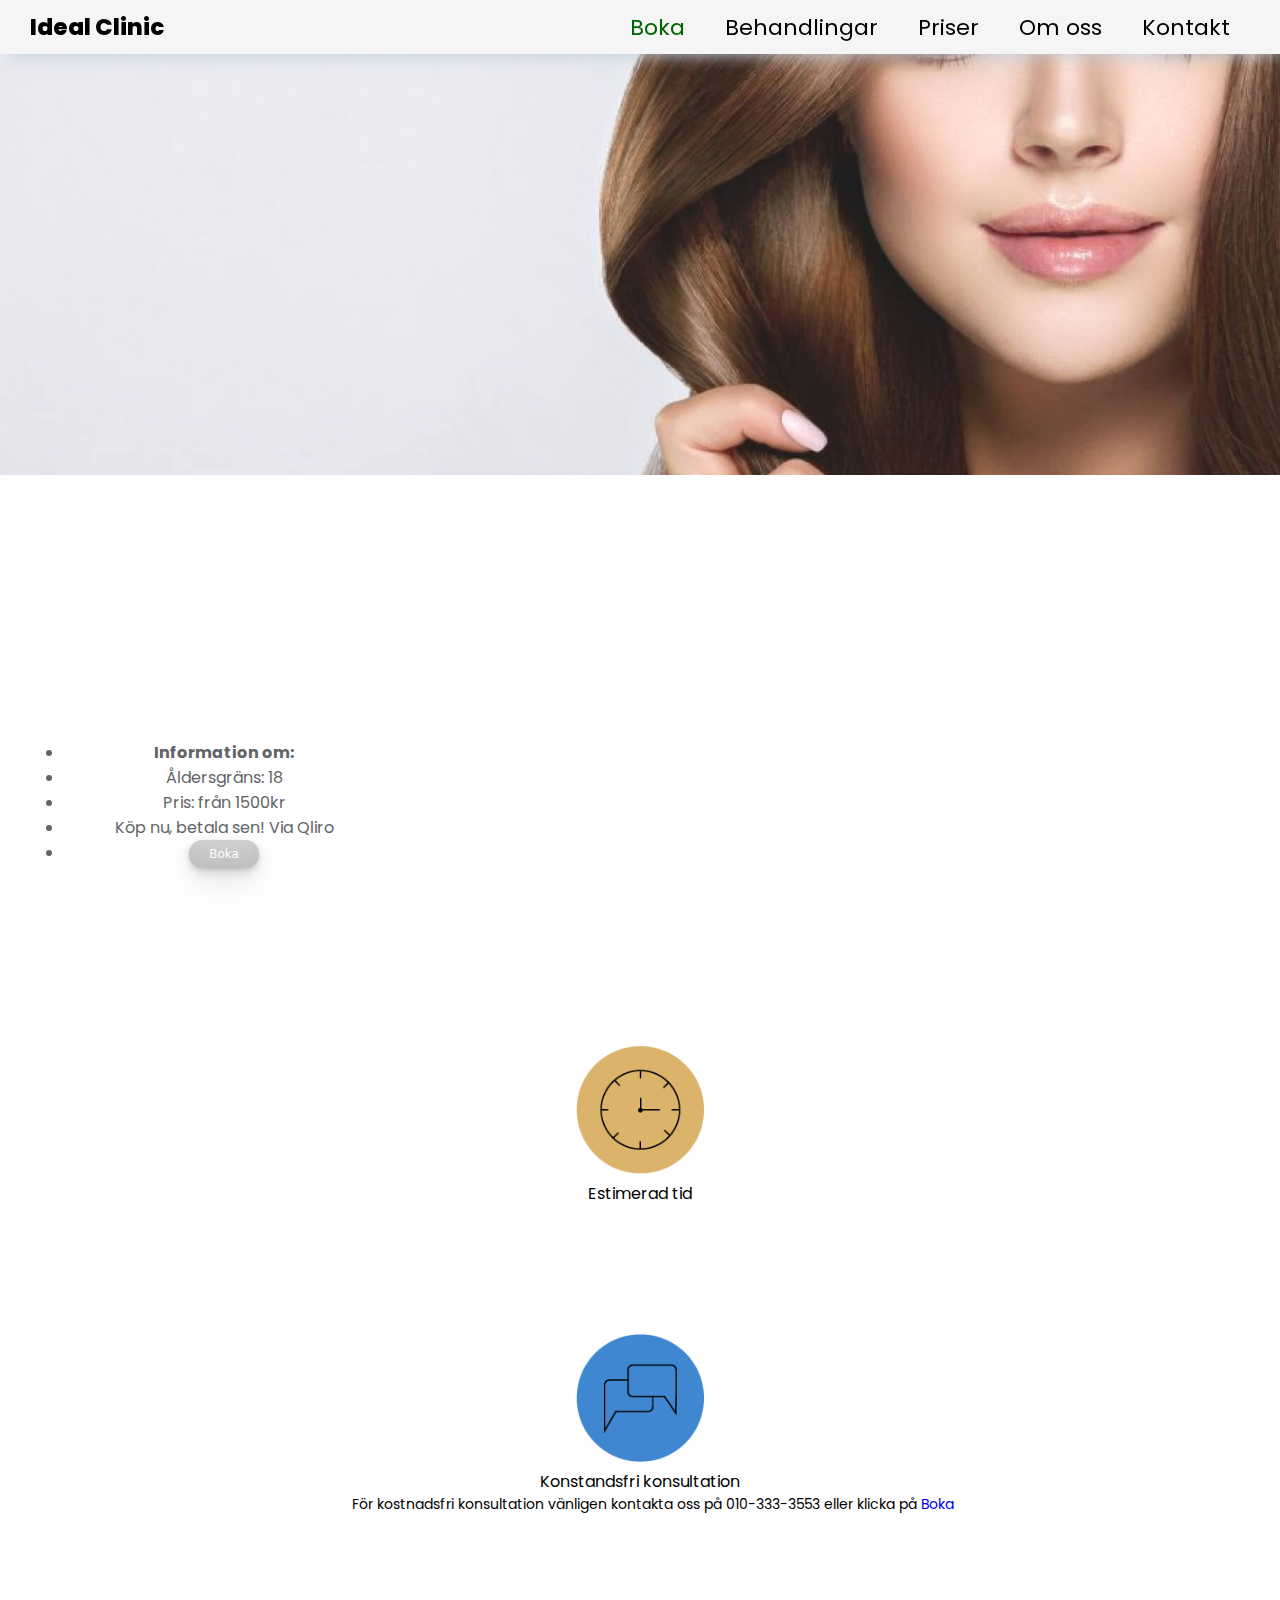
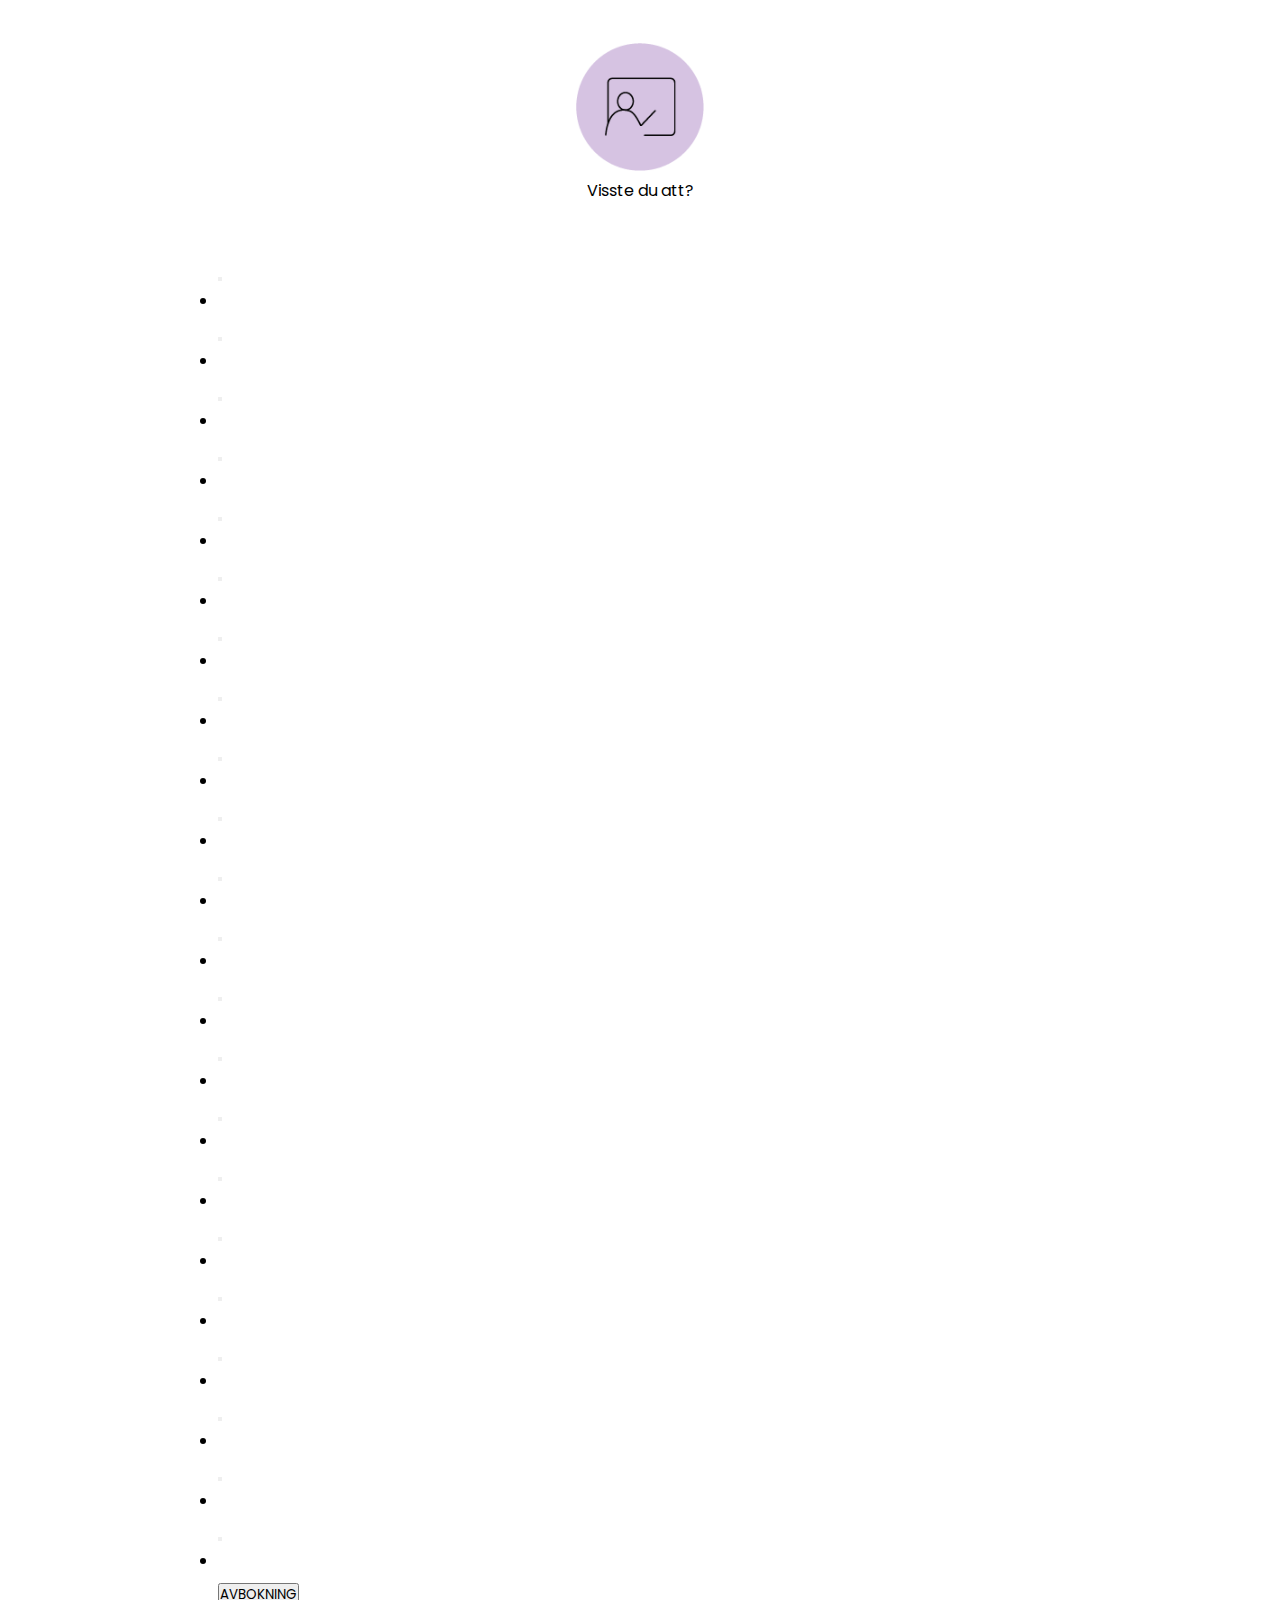
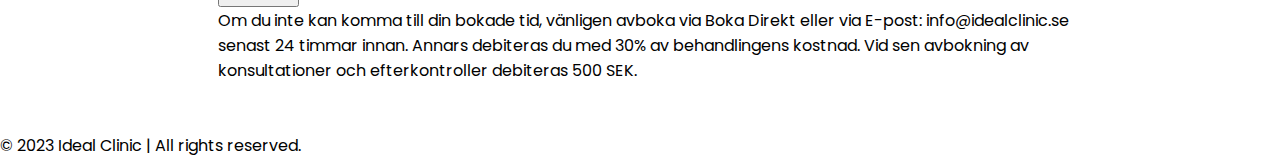
==== commit d1a01bf4: "Konsultation adaptive fixed" ====
--- a/behandlingar.html
+++ b/behandlingar.html
@@ -463,31 +463,28 @@
           <div id="collapseTwentyOne" class="accordion-collapse collapse" aria-labelledby="headingTwentyOne" data-bs-parent="#accordionExample">
             <div class="accordion-body">
               <ul>
-                <li id="dragspelTwentyFirstTip"></li>
-              </ul>
-            </div>
-          </div>
-        </div>
-        
+                <li id="dragspel21FirstTip"></li>
+              </ul>
+            </div>
+          </div>
+        </div>
+        
+        <div class="accordion-item">
+          <h2 class="accordion-header" id="headingTwentyTwo">
+            <button id="dragspel22Rubrik" class="accordion-button collapsed" type="button" data-bs-toggle="collapse" data-bs-target="#collapseTwentyTwo" aria-expanded="false" aria-controls="collapseTwentyTwo">
+            </button>
+          </h2>
+          <div id="collapseTwentyTwo" class="accordion-collapse collapse" aria-labelledby="headingTwentyTwo" data-bs-parent="#accordionExample">
+            <div class="accordion-body">
+              <ul>
+                <li id="dragspel22FirstTip"></li>
+              </ul>
+            </div>
+          </div>
+        </div>
                 
 
-        <div class="accordion-item">
-          <h2 class="accordion-header" id="headingTwentyTwo">
-            <button class="accordion-button collapsed" type="button" data-bs-toggle="collapse" data-bs-target="#collapseTwentyTwo" aria-expanded="false" aria-controls="collapseOne">
-            Konsultation</button>
-          </h2>
-          <div id="collapseTwentyTwo" class="accordion-collapse collapse" aria-labelledby="headingTwentyTwo" data-bs-parent="#accordionExample">
-            <div class="accordion-body">
-
-              <ul>
-                <p>Innan du börjar en behandling, rekommenderar vi att du kommer in på en kostnadsfri konsultation. Då träffar du en av våra certifierade behandlare som går igenom dina önskemål och vad du vill ha hjälp med. <br> 
-                  <a href="https://www.bokadirekt.se/boka-tjanst/ideal-clinic-50596/konsultation-injektion-forstagangsbesok-2046921">Boka Konsultation</a> <br>
-                  <br> Under konsultationen skräddarsyr vi en behandling som passar dig och berättar också om möjligheter och risker med behandlingen. På plats tar ni tillsammans ett beslut om en behandling ska utföras.</p>
-              </ul>
-
-            </div>
-          </div>
-        </div>
+    
 
 
 
@@ -510,8 +507,7 @@
 
       </div>
               <!-- #endregion -->
-
-
+            
       <footer class="bg-dark text-white-50 text-start">
         &copy; 2023 Ideal Clinic | All rights reserved. 
       </footer>
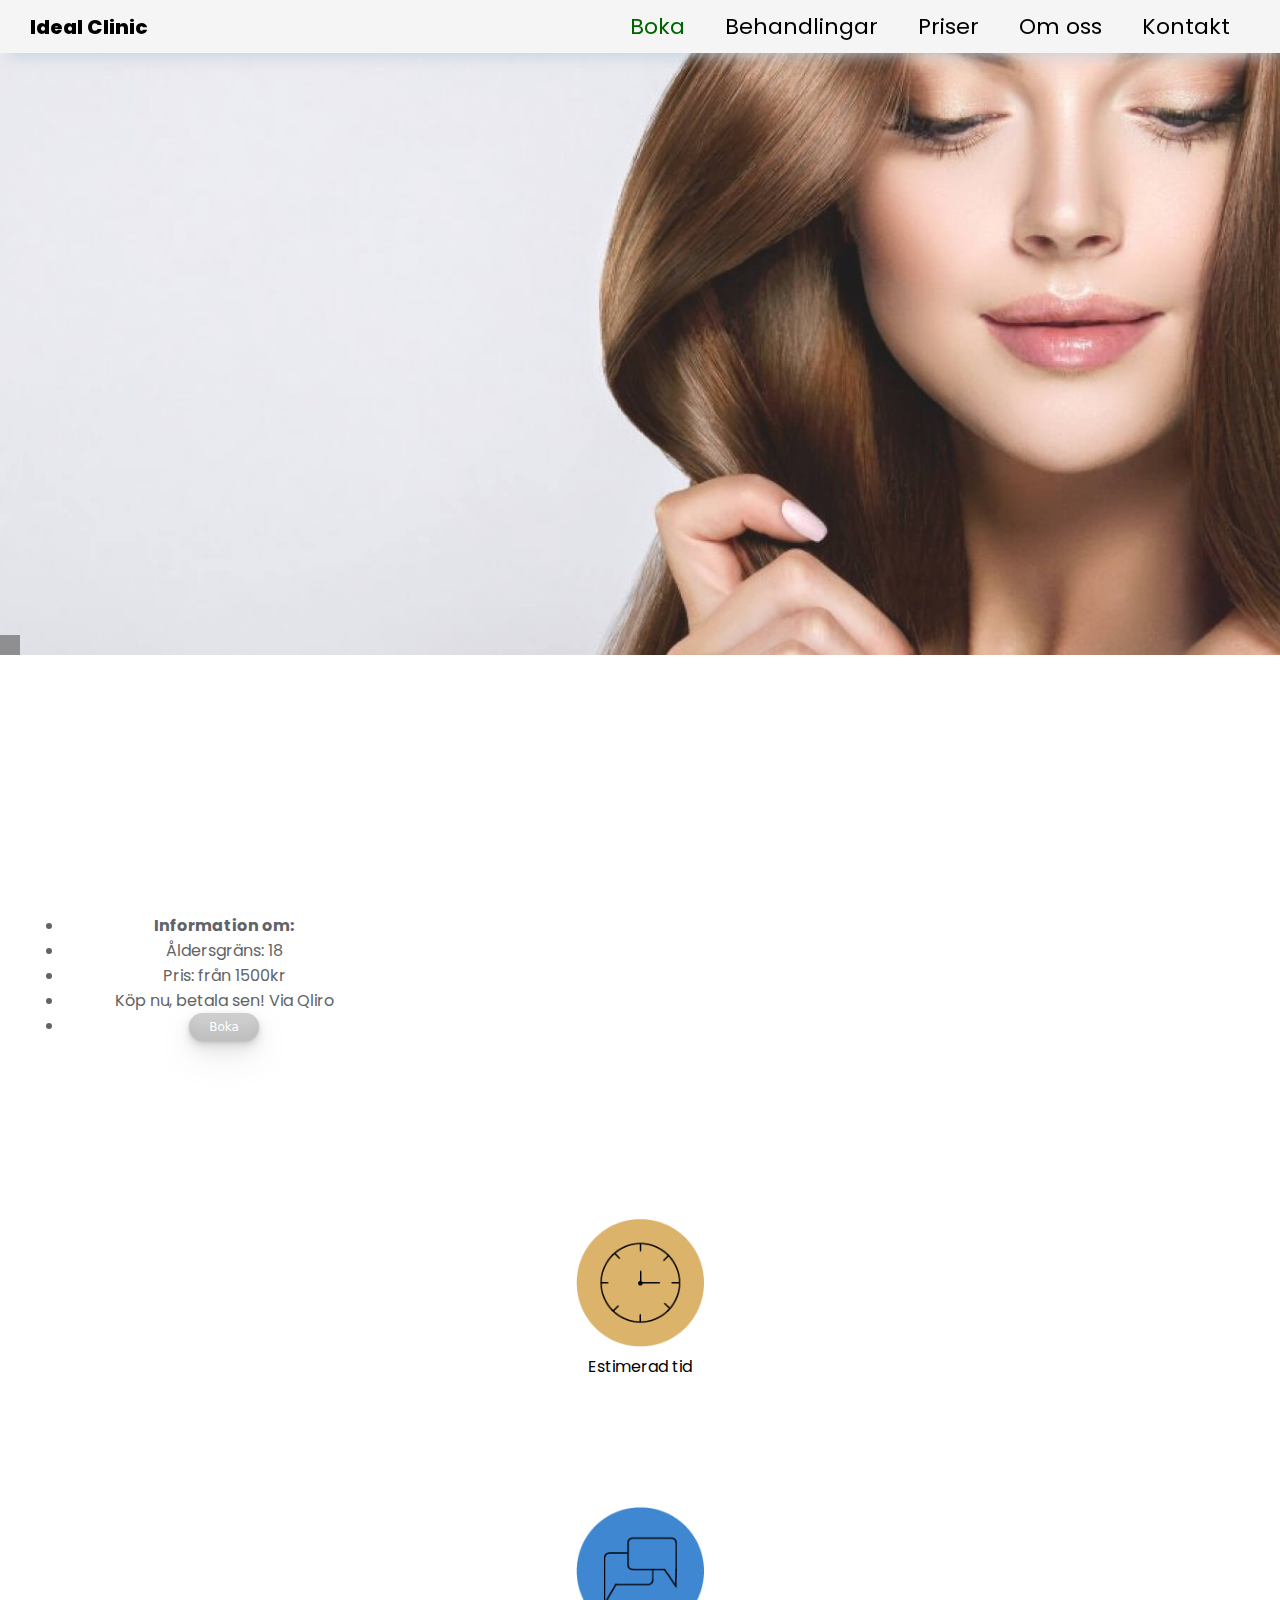
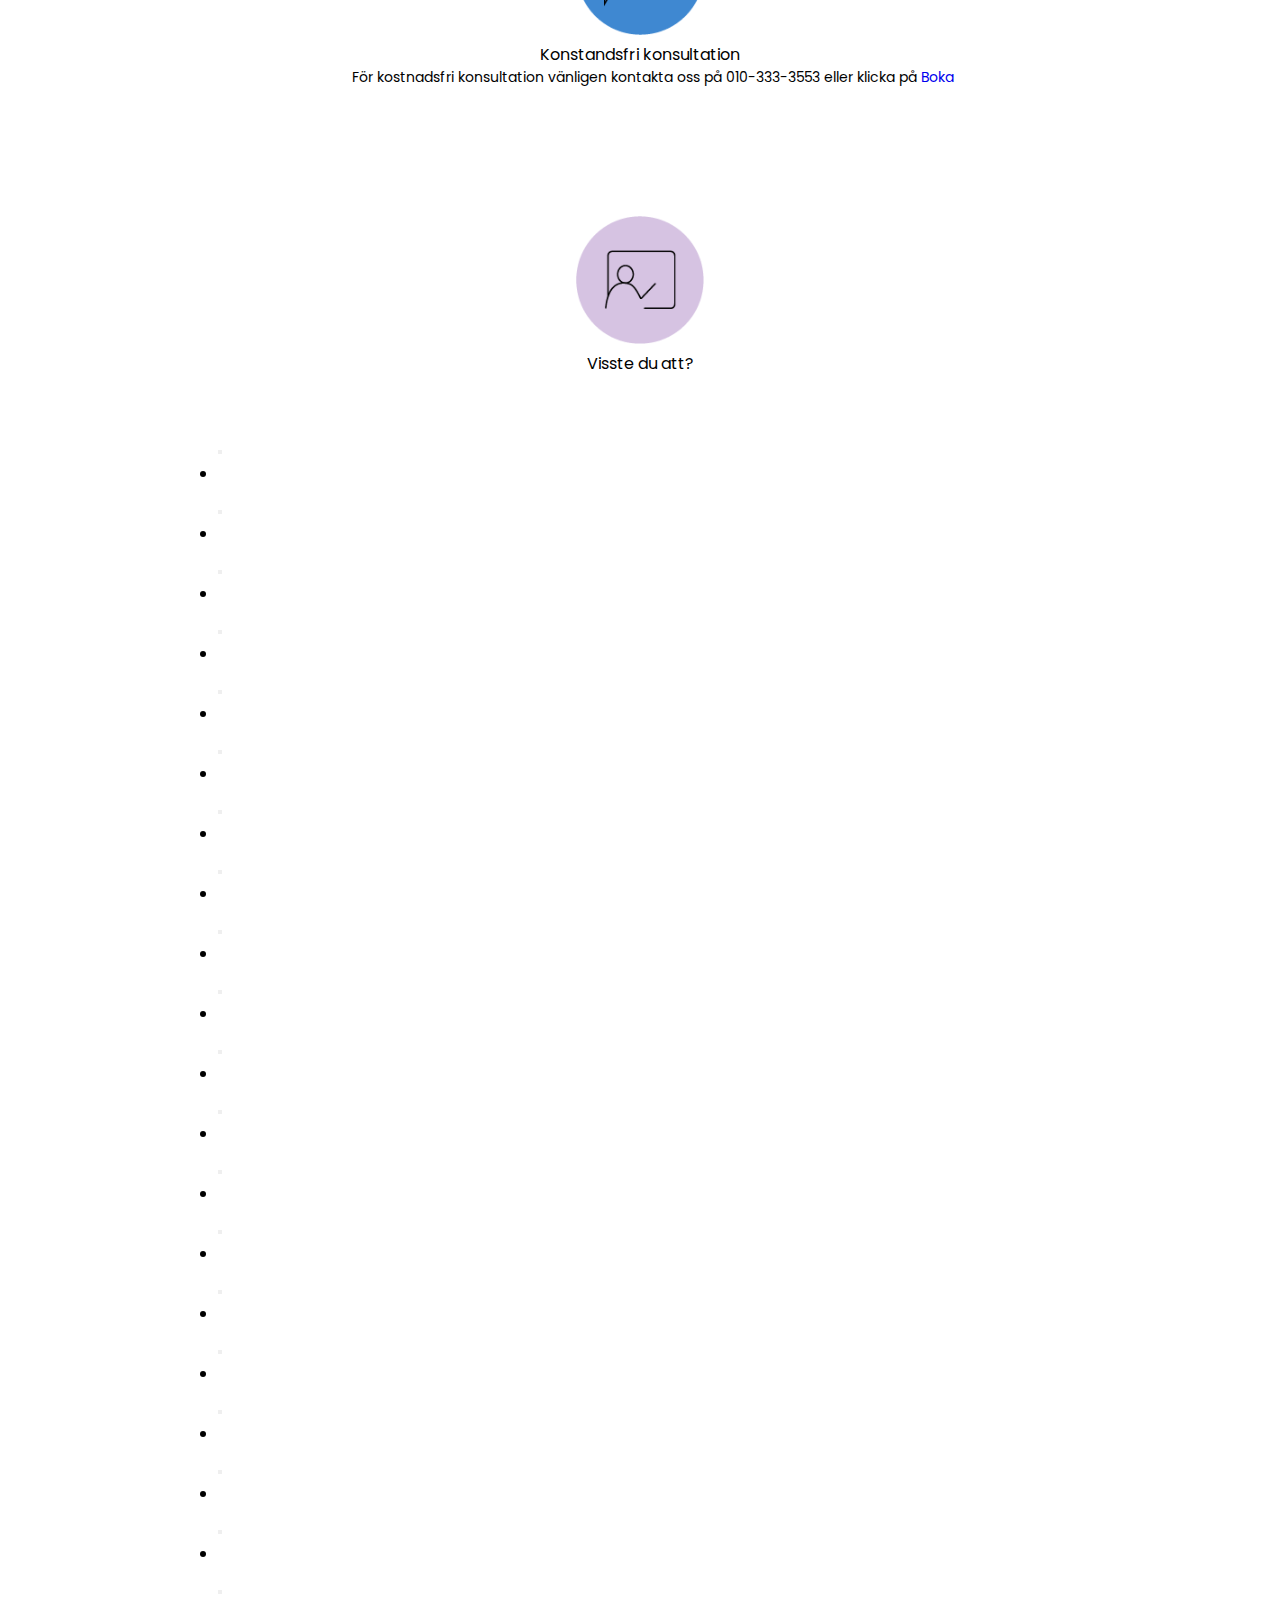
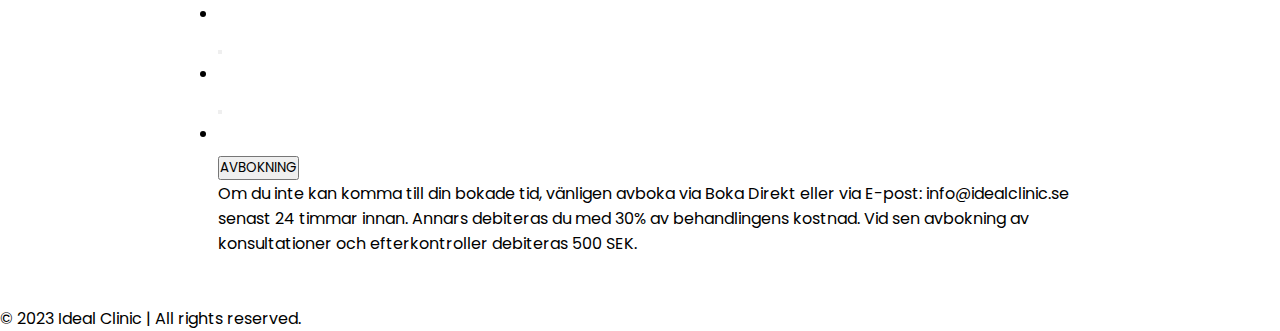
==== commit 6768d937: "Big update" ====
--- a/behandlingar.html
+++ b/behandlingar.html
@@ -23,7 +23,7 @@
         <a href="index.html" id="MainLogo" class="logoNav">Ideal Clinic</a>
         <div class="hamburger-on"></div>
         <ul class="nav-links">
-          <li><a id="bokaText" href="#">Boka </a></li>
+          <li><a id="bokaText" href="https://www.bokadirekt.se/places/ideal-clinic-50596"> Boka </a></li>
           <li><a href="index.html">Behandlingar </a></li>
           <li><a href="priser.html">Priser </a></li>
           <li><a href="omoss.html">Om oss </a></li>
@@ -44,10 +44,10 @@
         </div>
       </div>
 
-        <div id ="niceHair" class="container1">
-            <img id ="hairPic" src="./images/niceHair.jpg" alt="">
-            <h5 id = "behandlingsRubrik"></h5>
-        </div>
+          <div class="container1">
+              <img id ="hairPic" src="./images/niceHair.jpg" alt="">
+              <h5 id = "behandlingsRubrik"></h5>
+          </div>
 
           <section id="shortSection">
               <div class="container">
--- a/styles/behandlingarstyles.css
+++ b/styles/behandlingarstyles.css
@@ -7,7 +7,6 @@
     font-family: 'Poppins', sans-serif;
 }
 
-/* Ta bort nedan om det inte gör ngt */
 body{
   width: 100%;
 }
@@ -37,16 +36,16 @@
     font-size: 1.6rem;
 }
 
-#MainLogo
-{
-  color:black;
-}
-
-#MainLogo:hover
-{
-  color:#616466;
-  font-size: 20px; 
-}
+ #MainLogo
+  {
+    color:black;
+  }
+
+  #MainLogo:hover
+  {
+    color:#616466;
+    font-size: 20px; 
+  }
 /* #endregion*/
 
 
@@ -66,7 +65,7 @@
     position:absolute;
     right:0;
     top: 5vh;
-    width: 40%;
+    width: 45%;
     height:60vh;
     background: whitesmoke;
     display:none;
@@ -101,12 +100,12 @@
   
   
   .logoNav{
-  
+
+
     text-decoration: none;
     font-size: 1.3rem;
     font-weight: 800;
   
-    /*  */
   
     color:var(rgb(219, 210, 210));
     transition: 250ms;
@@ -172,7 +171,7 @@
   /* För större skärm */
   
   @media screen and (min-width:1000px){
-  
+
     .nav-links{
   
       display:flex;
@@ -209,14 +208,8 @@
     }
   
     .logoNav{
-      font-size:23px;
-    }
-  
-  
-    /* Mobilainställningar ;) */
-  
-  
-  
+      font-size:20px;
+    }
   }
   
   
@@ -224,31 +217,34 @@
 /*#endregion  */
 
 
+
+/* HÄR ÄR JAG NU DETTA ÄR BRA */
+
 /* #region css utförs i sekvens med start från topp. DETTA ÄR HUVUDINNEHÅLL FÖR BEHANDLINGSSIDANS CSS*/
-#behandlingsRubrik
-{
-  margin-left: 5%;
-  padding-top: 20px;
-}
-
 .container1 {
   position: relative;
   width: 100%;
-}
-
-.container1 #behandlingsRubrik
-  {
-    position: absolute;
-    top: 85%;
-  }
-
-
-  #hairPic {
-    width: 100vw;;
-    height: 50vh;
-    object-fit: cover;
-  }
-  
+  height: 70vh; /* set the height to 70% of the viewport height */
+  overflow: hidden;
+  text-align: center;
+}
+
+#behandlingsRubrik {
+  position: absolute;
+  bottom: 0;
+  left: 0;
+  margin: 0;
+  padding: 10px;
+  color: white;
+  background-color: rgba(61, 60, 60, 0.5);
+  width: auto;
+}
+
+#hairPic {
+  width: 100%;
+  height: 100%;
+  object-fit: cover;
+}
   
 
 #behandlingMainInfo
@@ -289,12 +285,39 @@
 }
 
 
+/* #region Testar nybildhantering för behandlingar här */
+
+
+.image-wrapper {
+  width: 100%;
+  height: 70vh; /* set the height to 30% of the viewport height */
+  overflow: hidden;
+  text-align: center;
+}
+
+img {
+  width: 100%;
+  height: 100%;
+  object-fit: cover;
+}
+
+@media screen and (max-width: 768px) {
+  .image-wrapper {
+    height: 50vh;
+  }
+
+}
+
+/* #endregion */
+
+
+
 /* MobileDevice mode below */
 
-@media (max-width: 800px) {
+@media (max-width: 1000px) {
 
   #hairPic {
-    width: 100vw;;
+    width: 100%;;
     height: 100%;
     margin-left: 0%;
   }
@@ -303,20 +326,14 @@
   #behandlingsRubrik
   {
     margin-top: 0%;
-    margin-left: 5%;
+    margin-left: 0%;
   }
 
   .container1{  
     margin-left: 0%;
   }
 
-  .container1 #behandlingsRubrik
-  {
-    position: absolute;
-    top: 80%;
-    left: 1%;
-  
-  }
+  
 
   #miniRubrik{
     font-size: 22px;
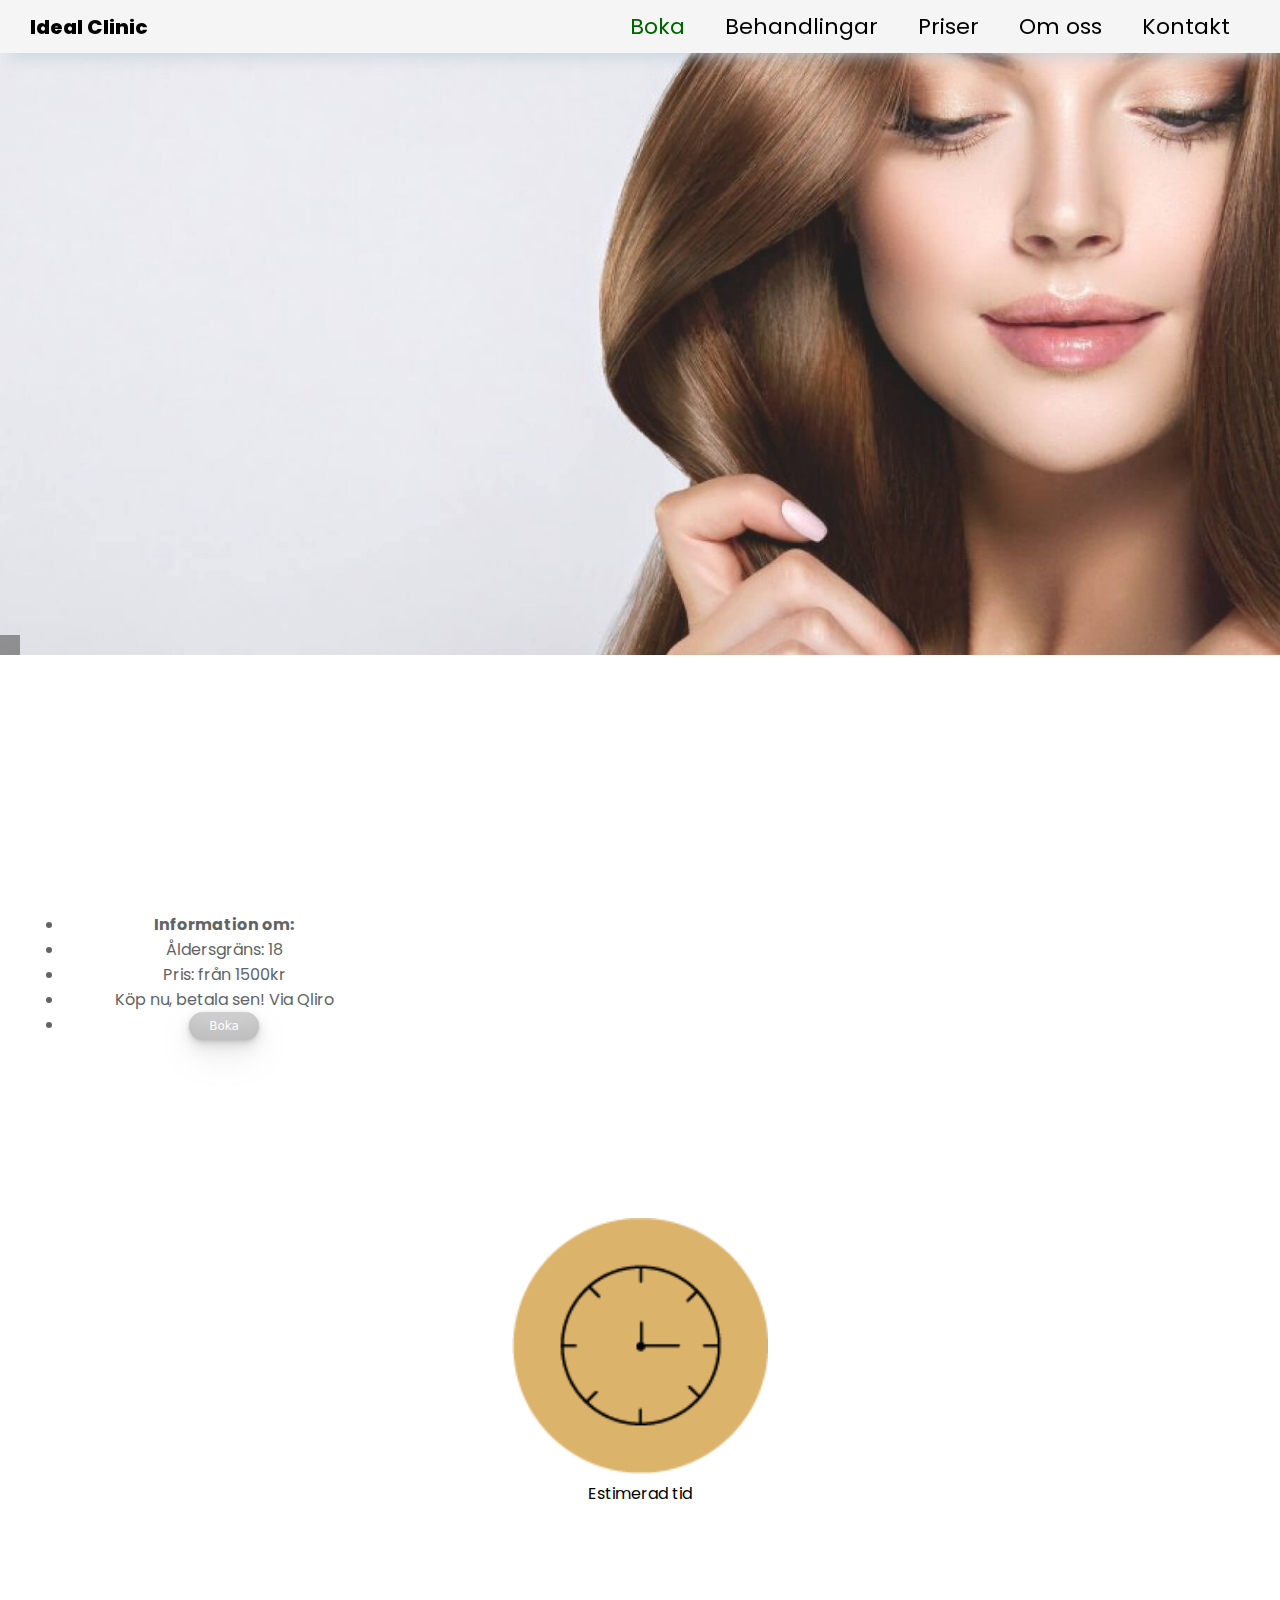
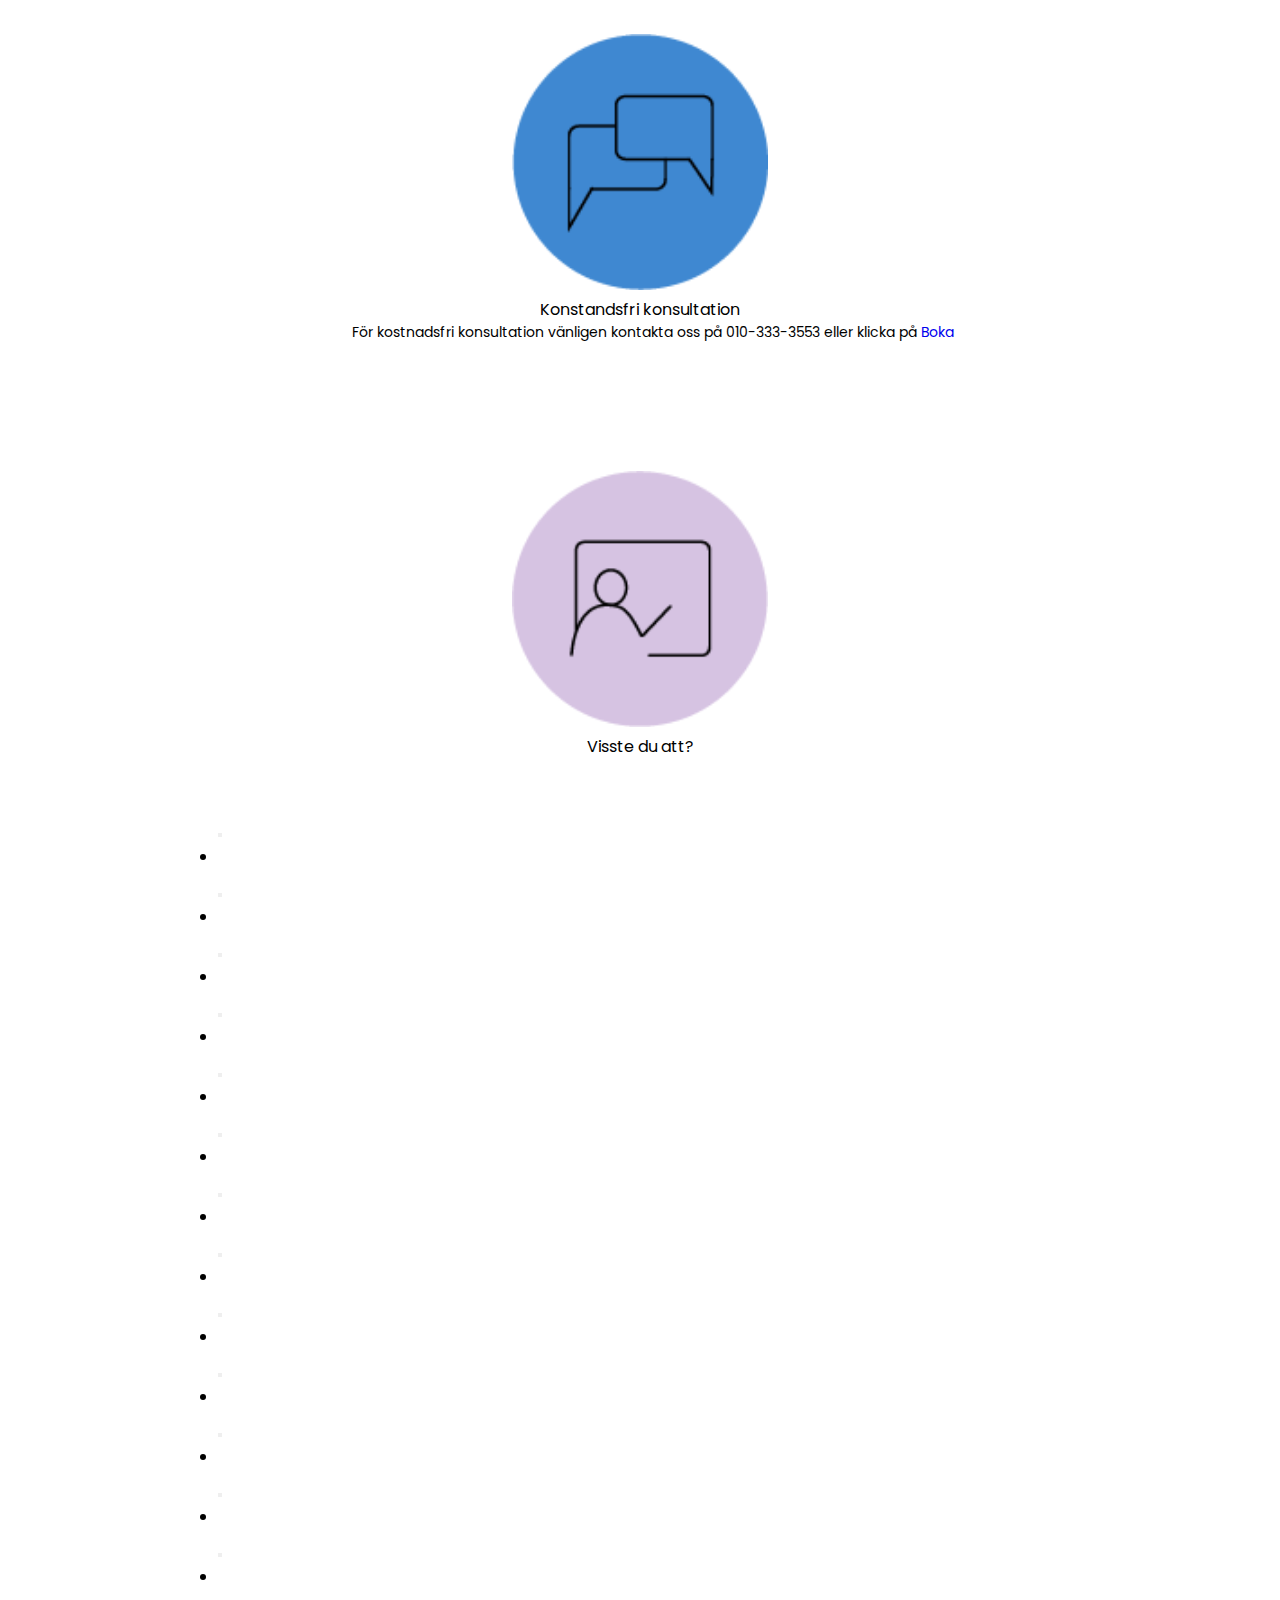
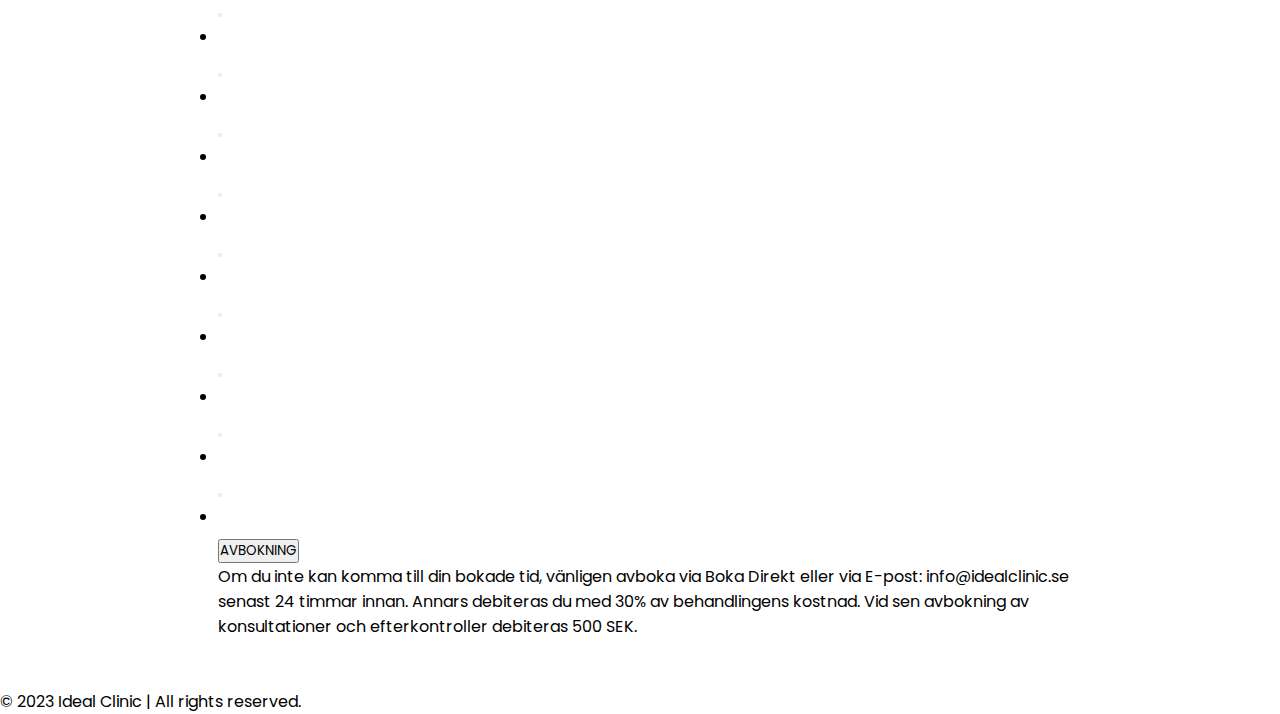
==== commit 2838ef44: "Added changes" ====
--- a/behandlingar.html
+++ b/behandlingar.html
@@ -110,14 +110,12 @@
 
             <div class="col-md-4">
               <table>
-                
                 <div class ="funnyImageTextDiv">
 
                     <img class ="funnyImage" src="./images/KostandsfriKonsultation.png" alt="">
                     <p>Konstandsfri konsultation</p>
                     <!-- lägg href här t boka.se på boka -->
                     <p class = "funnyimageText" id ="konsultationstext">För kostnadsfri konsultation vänligen kontakta oss på 010-333-3553 eller klicka på <a id ="bokaSneaky"href="https://www.bokadirekt.se/places/ideal-clinic-50596">Boka</a></p>
-
                 </div>
               </table>
             </div>
--- a/styles/behandlingarstyles.css
+++ b/styles/behandlingarstyles.css
@@ -274,12 +274,15 @@
 
 #textDiv{
    font-size: 14px;
+   margin-left: 5%;
+
 }
 
 
 @media (min-width: 769px) {
   #textDiv {
     font-size: 18px;
+    margin-left: 5%;
 
   }
 }
@@ -398,8 +401,10 @@
 
 }
 
-
-
+#shortH2
+{
+  margin-left: 5%;
+}
 
 
 #blueText
@@ -472,13 +477,17 @@
   font-size: 14px;
 }
 
+
+
+
+
+
 /* Media query for big screens */
 @media only screen and (min-width: 1200px) {
   .funnyImage {
-    width: 10%; /* Adjust the width to your desired size for big screens */
-  }
-}
-
+    width: 20%; /* Adjust the width to your desired size for big screens */
+  }
+}
 
 
 #avbokningsBtn
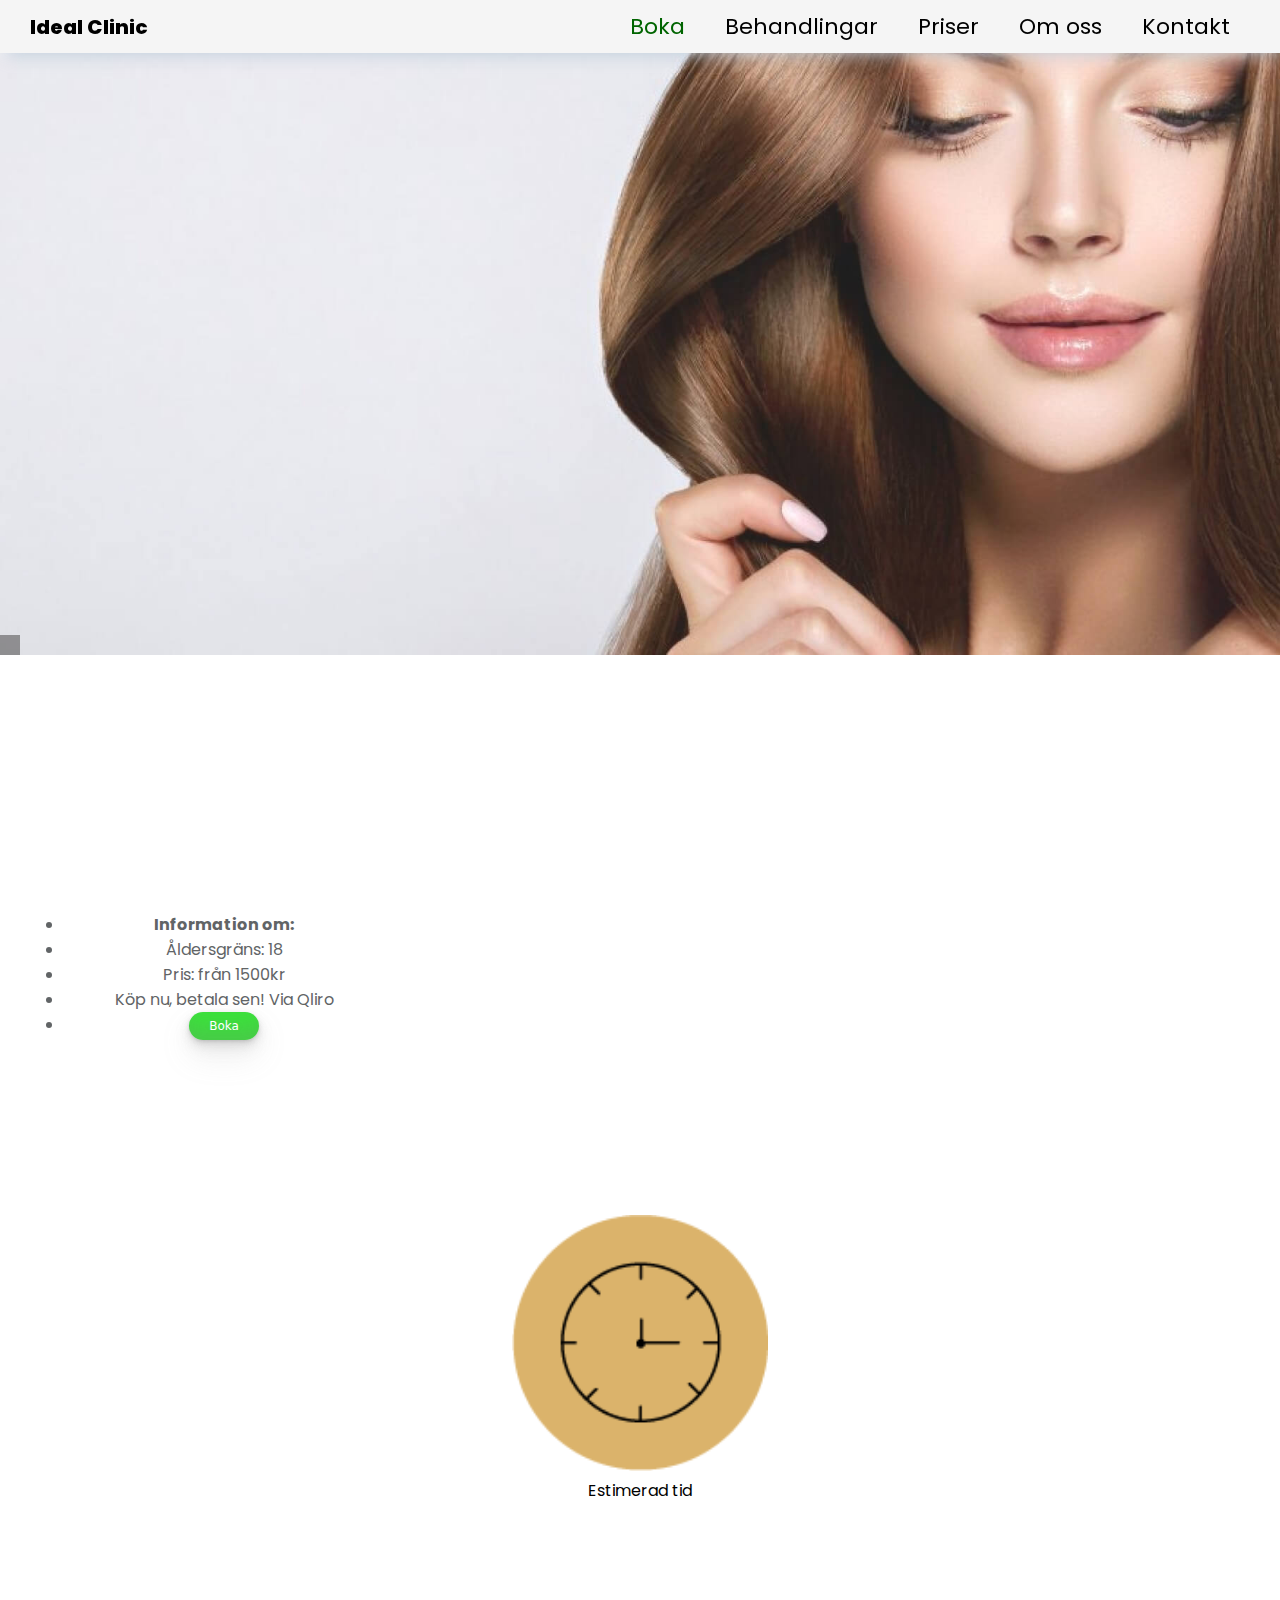
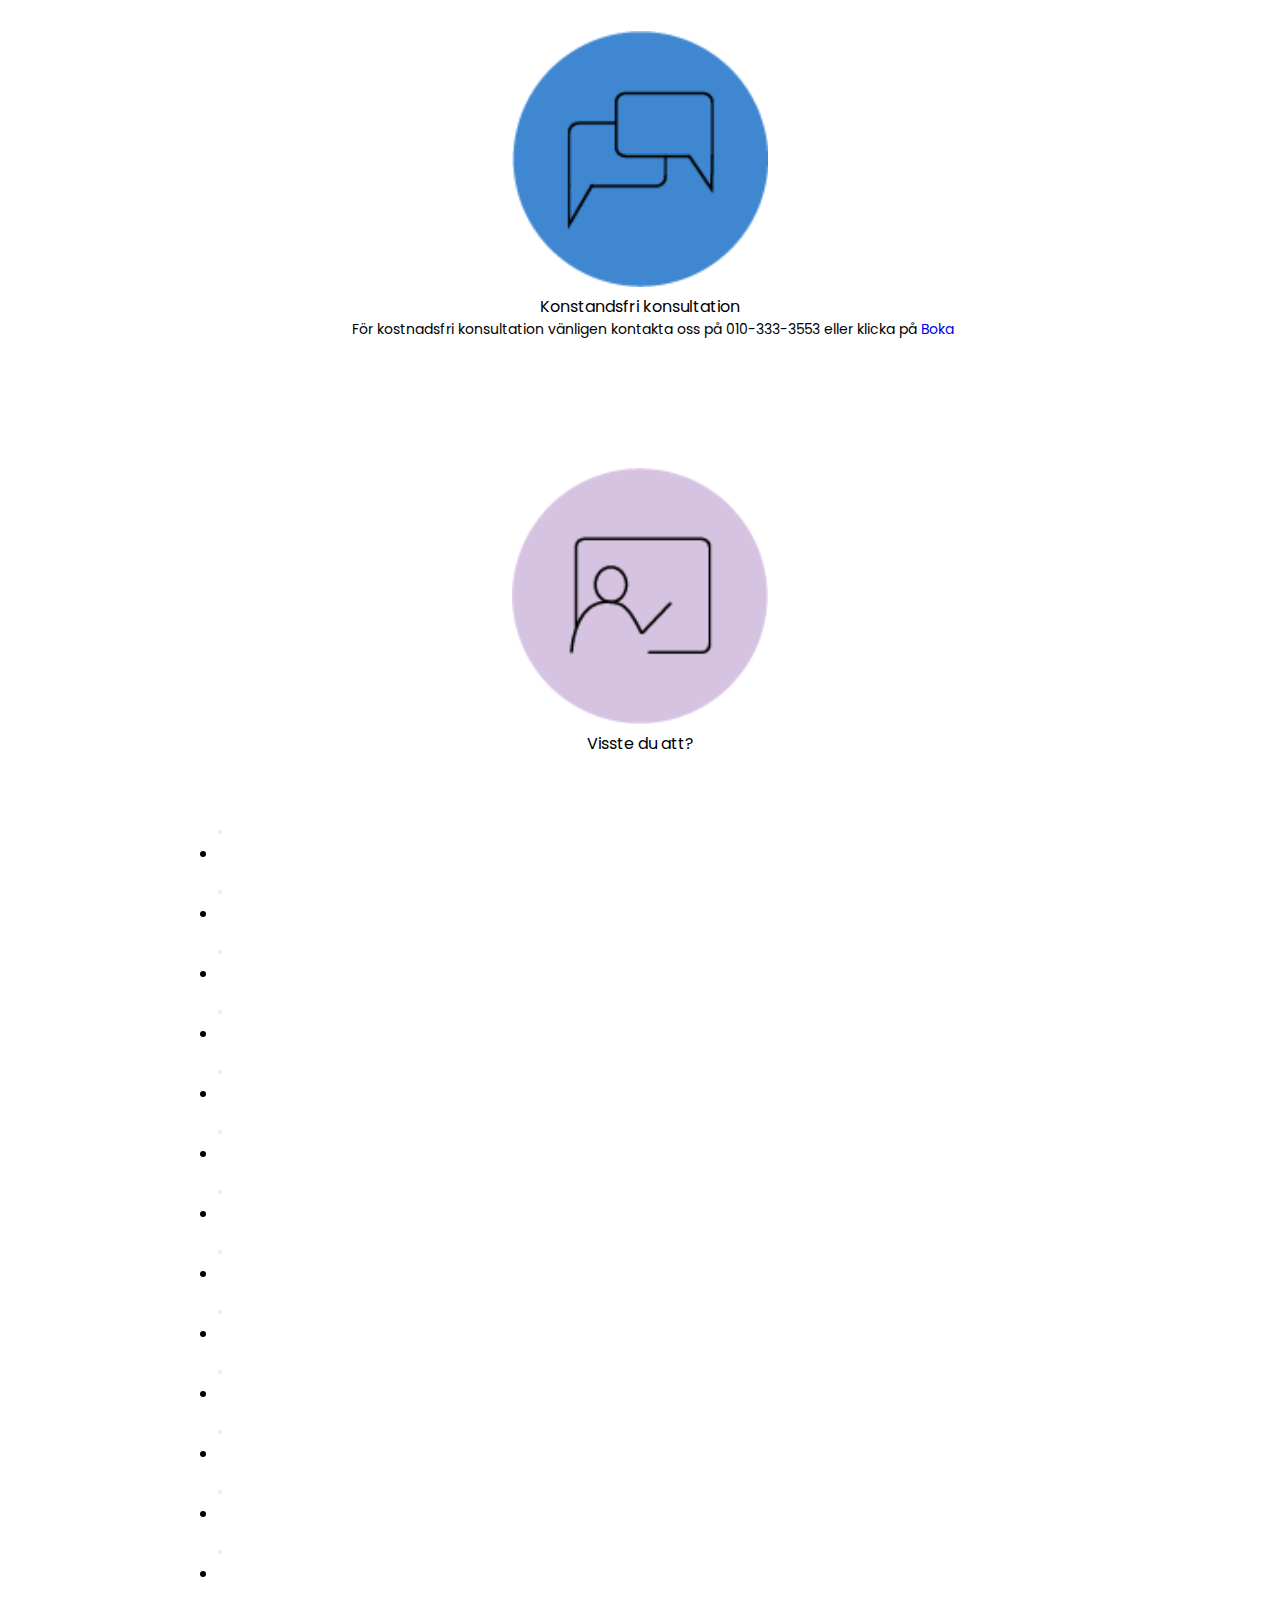
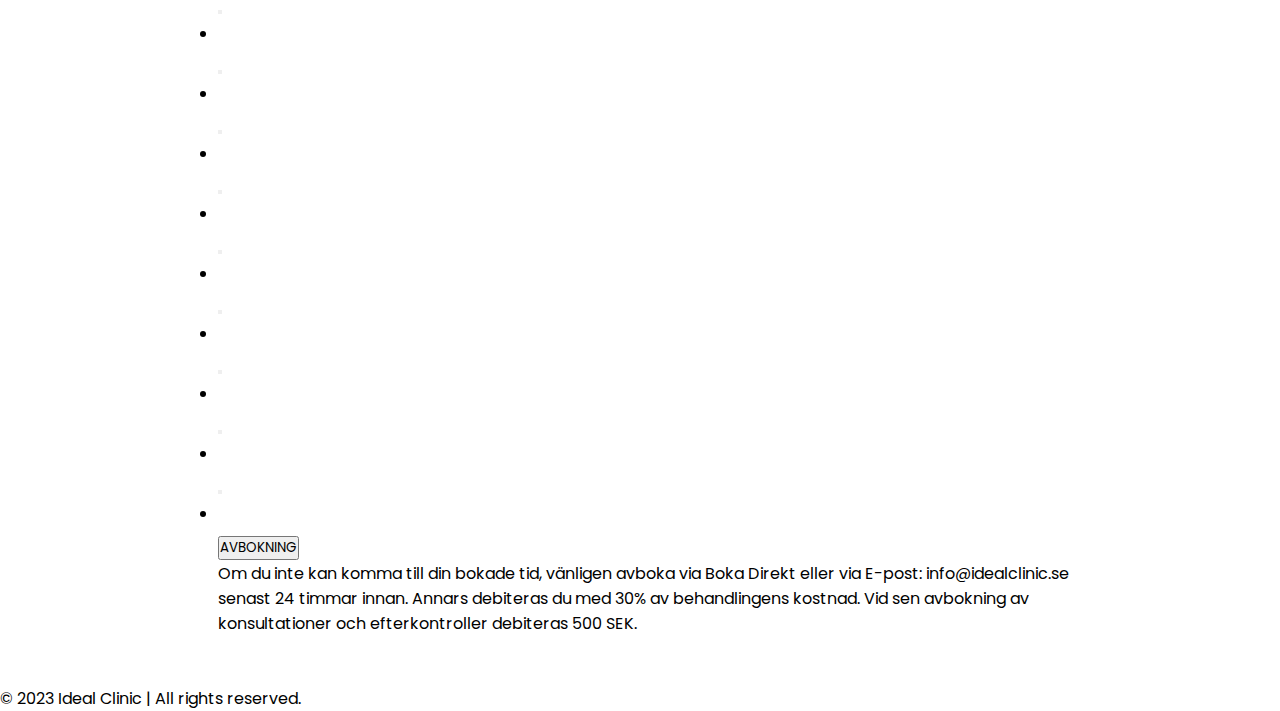
==== commit 7a4ae174: "ContactForm Fixed :)" ====
--- a/behandlingar.html
+++ b/behandlingar.html
@@ -87,7 +87,7 @@
                             <li class="list-group-item">Åldersgräns: 18</li>
                             <li class="list-group-item" id ="InfoCardPrice">Pris: från 1500kr</li>
                             <li class="list-group-item">Köp nu, betala sen! Via Qliro</li>
-                            <li class="list-group-item"><button id ="infocardBooka">Boka</button></li>
+                            <li class="list-group-item"><a id ="infocardBooka" href="https://www.bokadirekt.se/places/ideal-clinic-50596#book">Boka</a></li>
 
                           </ul>
                         </div>
--- a/styles/behandlingarstyles.css
+++ b/styles/behandlingarstyles.css
@@ -377,7 +377,7 @@
 {
   
     /*Button design på infocard*/
-  background-color: #cfcfcf;
+  background-color: rgb(60, 224, 60);
   border-radius: 100px;
   box-shadow: rgba(118, 118, 118, 0.2) 0 -25px 18px -14px inset,
     rgba(132, 132, 132, 0.15) 0 1px 2px,
@@ -396,8 +396,8 @@
 }
 #infocardBooka:hover
 {
-
-  background-color: rgb(60, 224, 60);
+  background-color:#cfcfcf;
+
 
 }
 
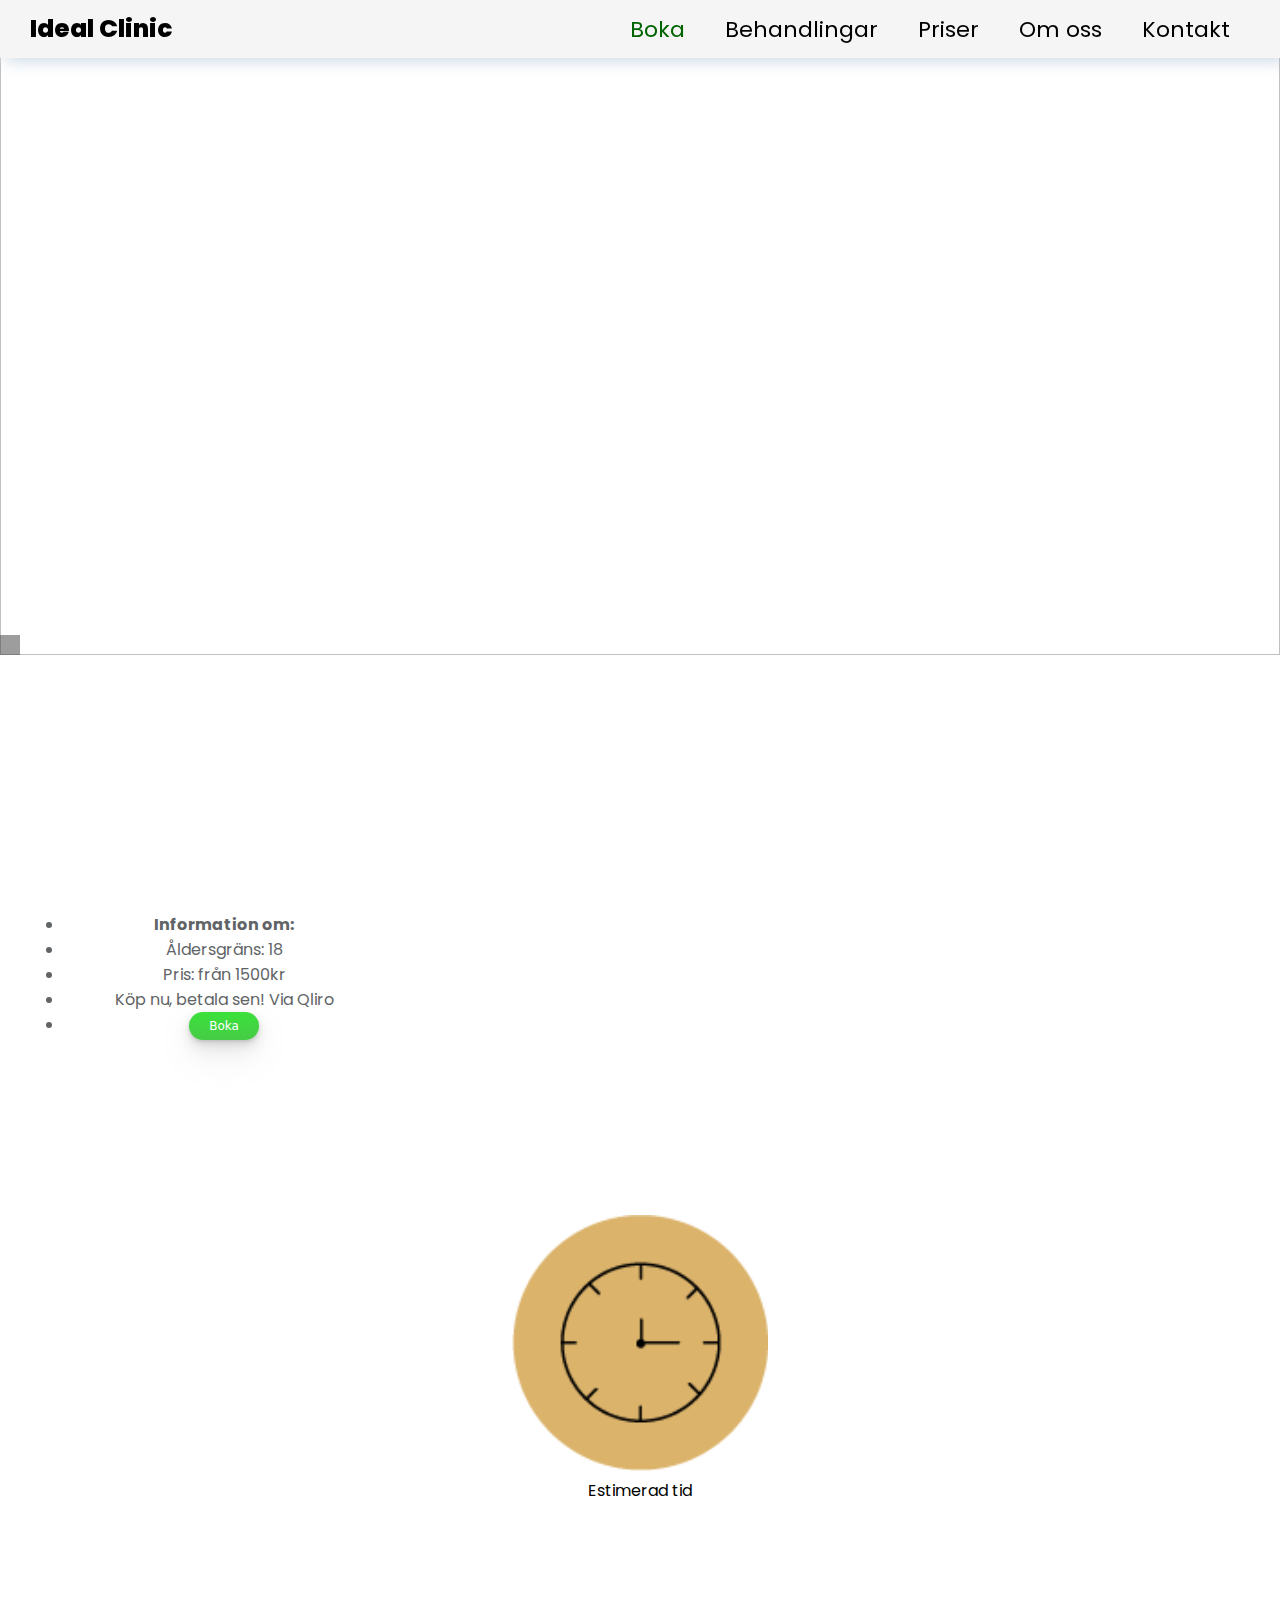
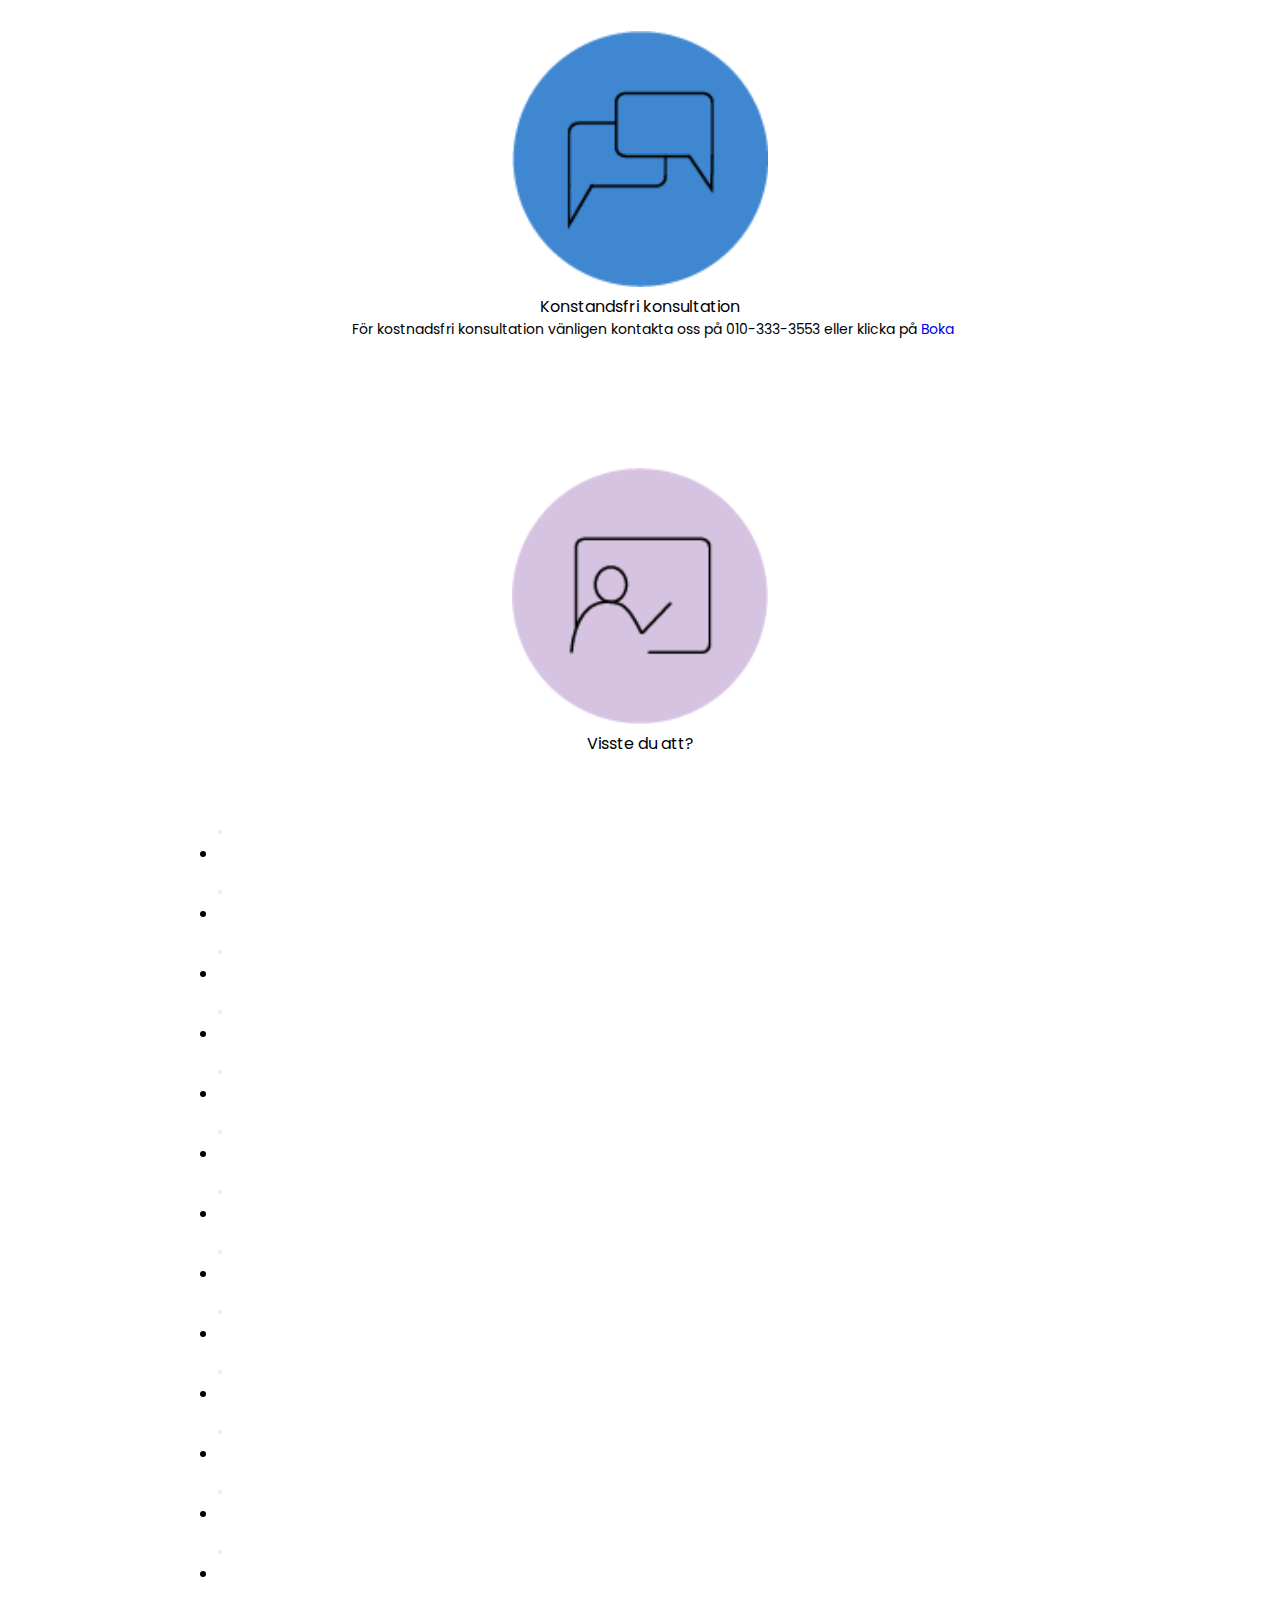
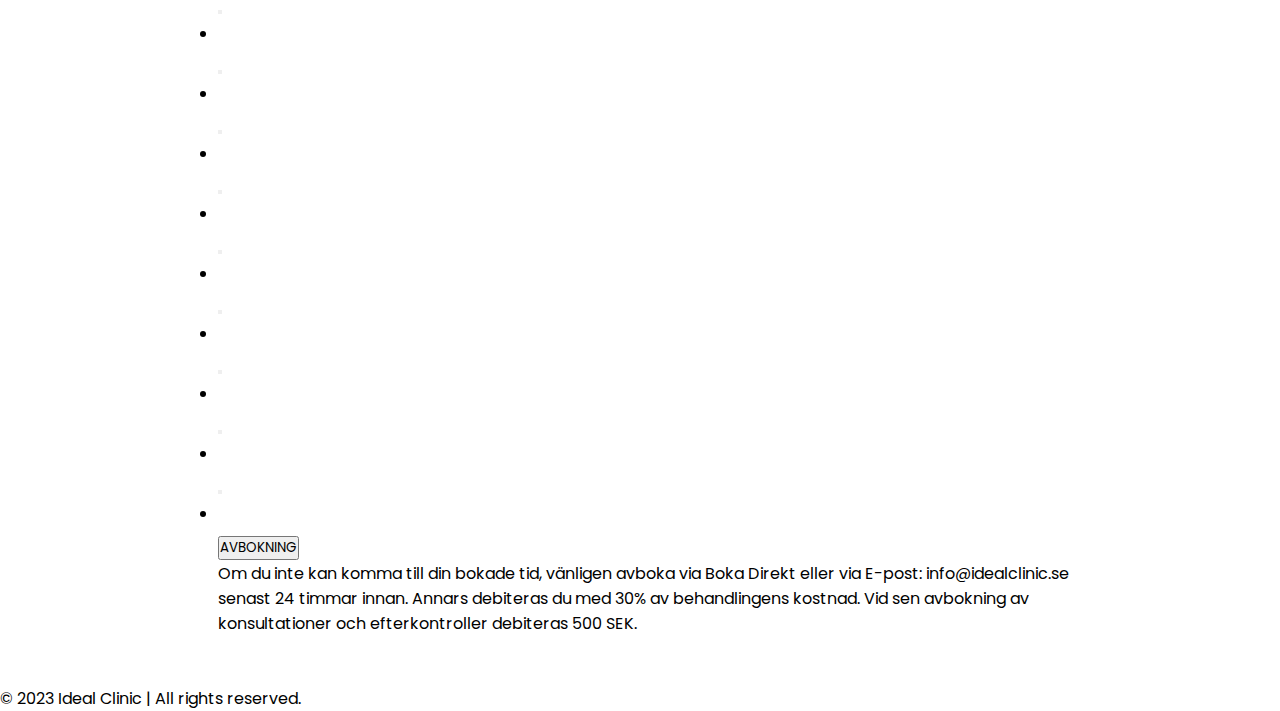
==== commit 275a6645: "Final Countdown" ====
--- a/behandlingar.html
+++ b/behandlingar.html
@@ -45,7 +45,7 @@
       </div>
 
           <div class="container1">
-              <img id ="hairPic" src="./images/niceHair.jpg" alt="">
+              <img id ="hairPic" src="" alt="">
               <h5 id = "behandlingsRubrik"></h5>
           </div>
 
--- a/styles/behandlingarstyles.css
+++ b/styles/behandlingarstyles.css
@@ -38,13 +38,13 @@
 
  #MainLogo
   {
+    font-size: 25px;
     color:black;
   }
 
   #MainLogo:hover
   {
     color:#616466;
-    font-size: 20px; 
   }
 /* #endregion*/
 
@@ -81,23 +81,17 @@
     display: flex;
   }
   
-  
+    
   @keyframes menu_animation{
-  
     from{
-  
       opacity:0;
-      tranform:translateX(100%);
-  
-    }
-  
+      transform:translateX(100%);
+    }
     to{
       opacity:1;
-      tranform:translateX(0%);
-    }
-  
-  }
-  
+      transform:translateX(0%);
+    }
+  }
   
   .logoNav{
 
